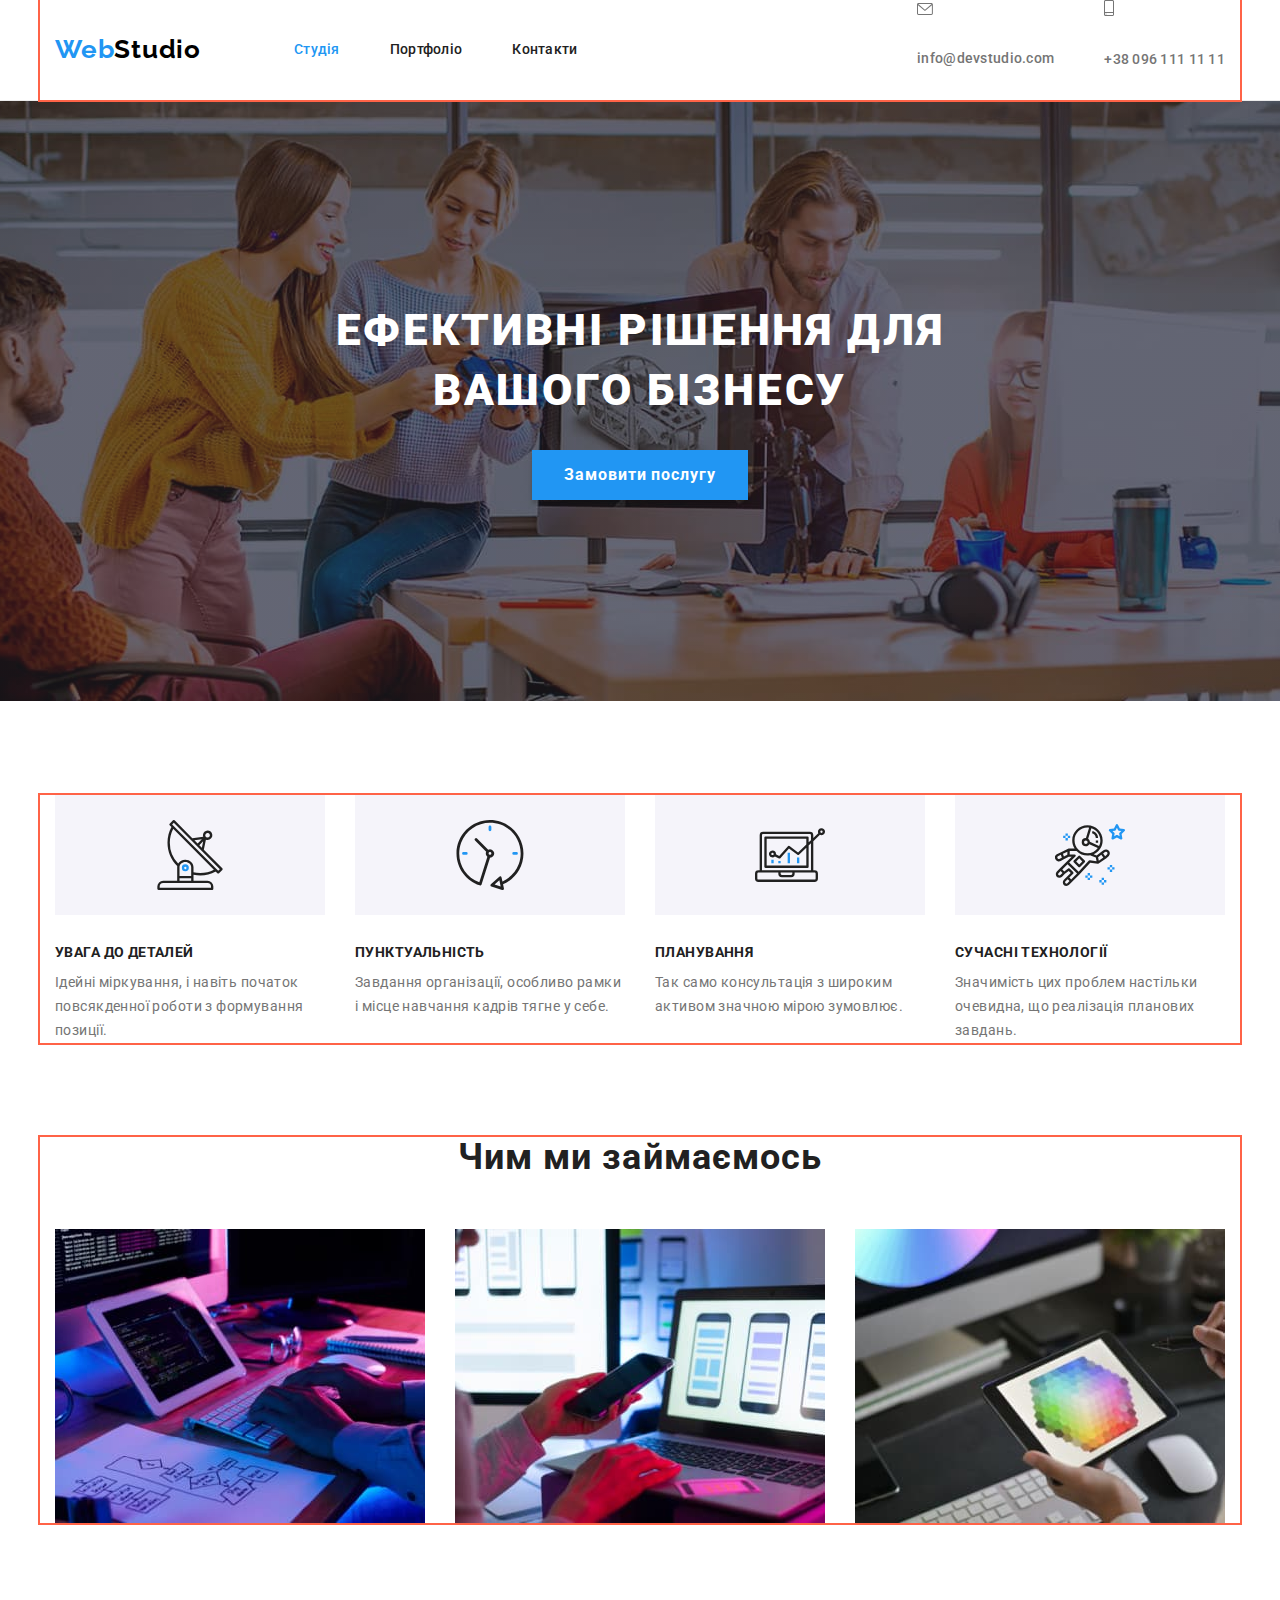
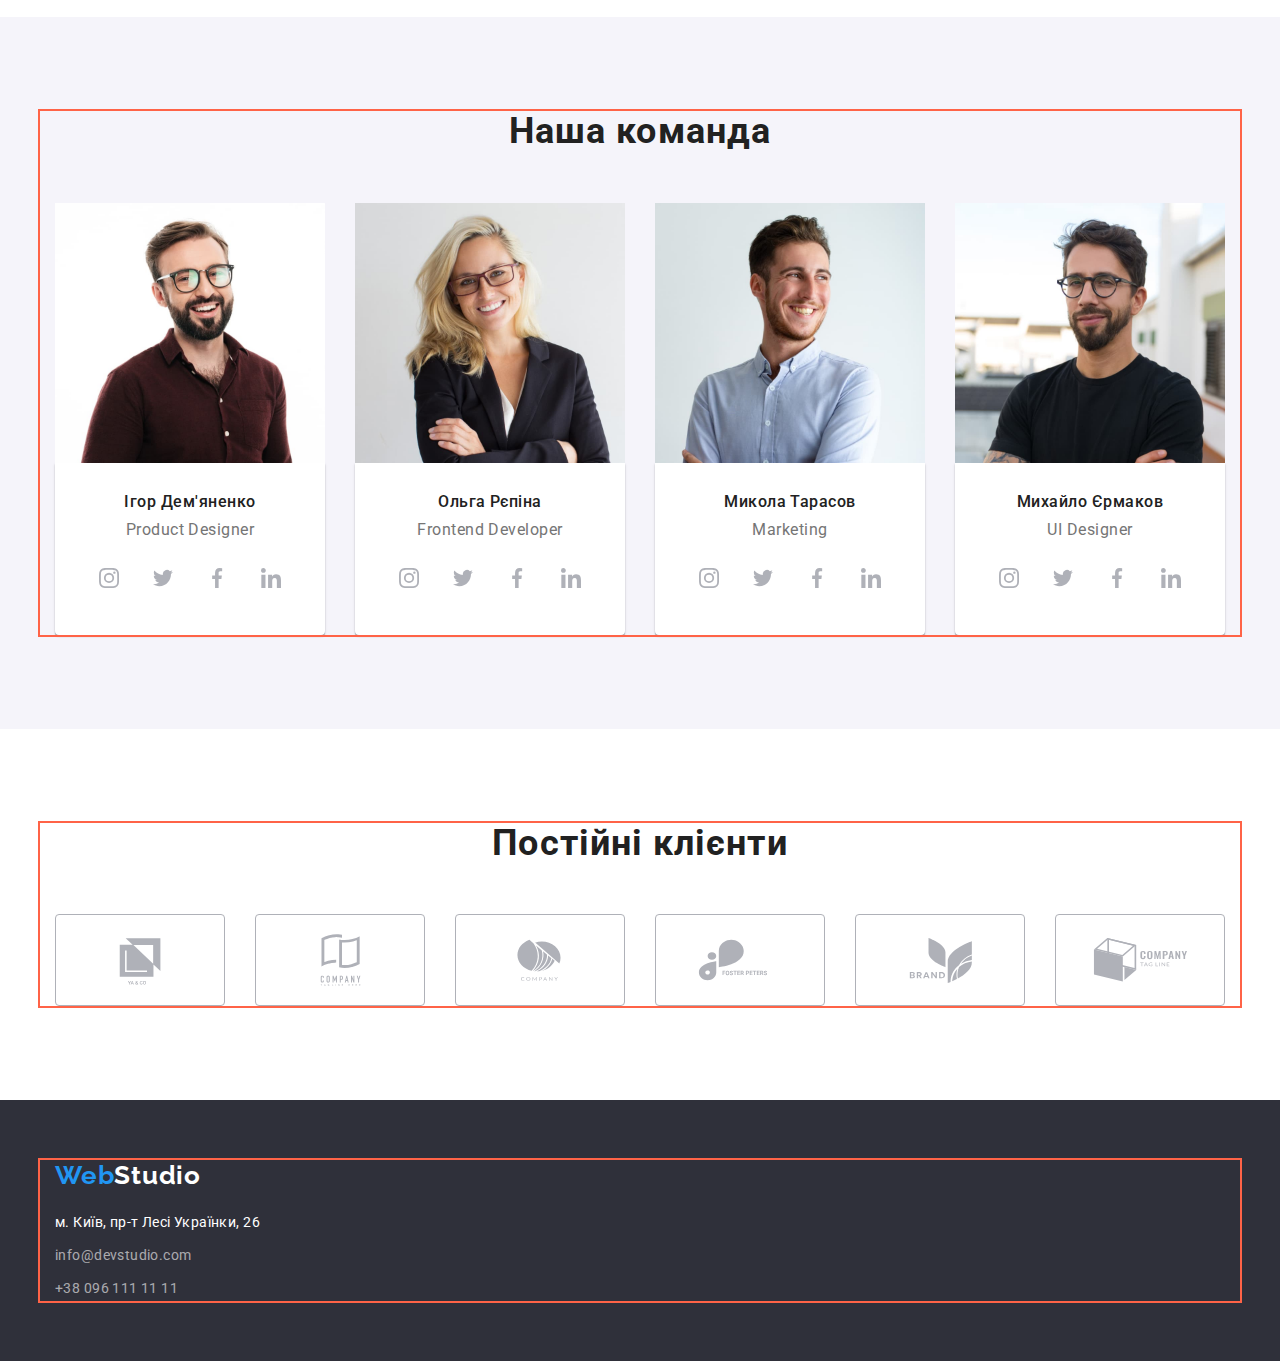
==== index.html @ 0e347eb0 "Update index.html" ====
<!DOCTYPE html>
<html lang="uk">
<head>
    <meta charset="UTF-8">
    <meta http-equiv="X-UA-Compatible" content="IE=edge">
    <meta name="viewport" content="width=device-width, initial-scale=1.0">
    <title>Студія</title>
    <link href="https://fonts.googleapis.com/css2?family=Raleway:wght@700&family=Roboto:wght@400;500;700;900&display=swap"
        rel="stylesheet">
    <link rel="stylesheet" href="https://cdnjs.cloudflare.com/ajax/libs/modern-normalize/1.1.0/modern-normalize.min.css">
    <link rel="stylesheet" href="./css/styles.css">
</head>

<body>
    <!--Верхня лінія-->
    <header>
        <div class="container ln">
            <nav class="ln">
                <a href="./index.html" class="logo">Web<span class="black">Studio</span></a>
                <ul class="site-nav list">
                    <li class="nav-item"> <a href="./index.html" class="link current">Студія</a></li>
                    <li class="nav-item"> <a href="./portfolio.html" class="link">Портфоліо</a></li>
                    <li class="nav-item"> <a href="#" class="link">Контакти</a></li>
                </ul>
            </nav>
            <ul class="contacts list">
                <li class="c-item">
                    <svg class="contacts-icon" width="16" height="12">
                        <use href=/images/icons.svg#icon-envelope></use>
                    </svg>
                    <a href="mailto:info@devstudio.com" class="link">info@devstudio.com</a>
                </li>
                <li class="c-item">
                    <svg class="contacts-icon" width="10" height="16">
                        <use href="/images/icons.svg#icon-smartphone"></use>
                    </svg>
                    <a href="tel:+380961111111" class="link">+38 096 111 11 11</a>
                </li>
            </ul>
        </div>   
    </header>

    <main>

        <!--Шапка-->
        <section class="hat">
                <h1 class="hat-title">ЕФЕКТИВНІ РІШЕННЯ ДЛЯ ВАШОГО БІЗНЕСУ</h1>
                <button class="hat-text" type="button">Замовити послугу</button>           
        </section>

        <!--Особливості-->
        <section class="trait">
            <div class="container">
                <h2 class="visually-hidden">Особливості</h2>
                <ul class="list icons">
                    
                    <li class="i-item">
                        <div class="pic">
                            <svg class="icon" width="70" height="70">
                                <use href="/images/icons.svg#icon-antenna"></use>
                            </svg>
                        </div>
                       
                    </li>

                    <li class="i-item">
                        <div class="pic">
                            <svg class="icon" width="70" height="70">
                                <use href="/images/icons.svg#icon-clock"></use>
                            </svg>
                        </div>
                        
                    </li>

                    <li class="i-item">
                        <div class="pic">
                            <svg class="icon" width="70" height="70">
                                <use href="/images/icons.svg#icon-diagram"></use>
                            </svg>
                        </div>
                        
                    </li>

                    <li class="i-item">
                        <div class="pic">
                            <svg class="icon" width="70" height="70">
                                <use href="/images/icons.svg#icon-astronaut"></use>
                            </svg>
                        </div>
                       
                    </li>
                </ul>
                <ul class="features list">
                    <li class="item">
                        <h3 class="features-title">УВАГА ДО ДЕТАЛЕЙ</h3>
                        <p class="features-text">Ідейні міркування, і навіть початок повсякденної роботи з формування позиції.</p>
                    </li>
                    <li class="item">                       
                        <h3 class="features-title">ПУНКТУАЛЬНІСТЬ</h3>
                        <p class="features-text">Завдання організації, особливо рамки і місце навчання кадрів тягне у себе.</p>
                    </li>
                    <li class="item">                       
                        <h3 class="features-title">ПЛАНУВАННЯ</h3>
                        <p class="features-text">Так само консультація з широким активом значною мірою зумовлює.</p>
                    </li>
                    <li class="item">                        
                        <h3 class="features-title">СУЧАСНІ ТЕХНОЛОГІЇ</h3>
                        <p class="features-text">Значимість цих проблем настільки очевидна, що реалізація планових завдань.</p>
                    </li>
                </ul>
            </div>         
        </section>

        <!--Чим ми займаємось-->
        <section class="we-do">
            <div class="container">
                <h2 class="title-do">Чим ми займаємось</h2>
                <ul class="work list">
                    <li class="item"><img src="images/box1.jpg" alt="Верстка на ноутбуі" width="370"></li>
                    <li class="item"><img src="images/box2.jpg" alt="Перегляд на ноутбуці екрана телефона" width="370"></li>
                    <li class="item"><img src="images/box3.jpg" alt="Кольоровий шестикутник на планшеті" width="370"></li>
                </ul>
            </div>            
        </section>

        <!--Наша команда-->
        <section class="team-section">
            <div class="container">
                <h2 class="title">Наша команда</h2>
                <ul class="team list">
                    <li class="item">                        
                        <img src="images/igor.jpg" alt="Чоловік в окулярах та сорочці" width="270">
                        <div class="bottom-line">
                            <h3 class="team-title">Ігор Дем'яненко</h3>
                            <p class="team-text">Product Designer</p>
                            <div class="t-link">
                                <a href="#" class="s-box">
                                    <svg class="s-icon" width="20" height="20">
                                        <use href="/images/icons.svg#icon-instagram1"></use>
                                    </svg>
                                </a>
                                <a href="#" class="s-box">
                                    <svg class="s-icon" width="20" height="20">
                                        <use href="/images/icons.svg#icon-twitter1"></use>
                                    </svg>
                                </a>
                                <a href="#" class="s-box">
                                    <svg class="s-icon" width="20" height="20">
                                        <use href="/images/icons.svg#icon-facebook1"></use>
                                    </svg>
                                </a>
                                <a href="#" class="s-box">
                                    <svg class="s-icon" width="20" height="20">
                                        <use href="/images/icons.svg#icon-linkedin1"></use>
                                    </svg>
                                </a>
                            </div>
                        </div>
                        
                    <li class="item">
                        <img src="images/olga.jpg" alt="Дівчина блондинка в окулярах" width="270">
                        <div class="bottom-line">
                            <h3 class="team-title">Ольга Рєпіна</h3>
                            <p class="team-text">Frontend Developer</p>
                            <div class="t-link">
                                <a href="#" class="s-box">
                                    <svg class="s-icon" width="20" height="20">
                                        <use href="/images/icons.svg#icon-instagram1"></use>
                                    </svg>
                                </a>
                                <a href="#" class="s-box">
                                    <svg class="s-icon" width="20" height="20">
                                        <use href="/images/icons.svg#icon-twitter1"></use>
                                    </svg>
                                </a>
                                <a href="#" class="s-box">
                                    <svg class="s-icon" width="20" height="20">
                                        <use href="/images/icons.svg#icon-facebook1"></use>
                                    </svg>
                                </a>
                                <a href="#" class="s-box">
                                    <svg class="s-icon" width="20" height="20">
                                        <use href="/images/icons.svg#icon-linkedin1"></use>
                                    </svg>
                                </a>
                            </div>
                        </div>

                    </li>
                    <li class="item">
                        <img src="images/mykola.jpg" alt="Чоловік в синій сорочці" width="270">
                        <div class="bottom-line">
                            <h3 class="team-title">Микола Тарасов</h3>
                            <p class="team-text">Marketing</p>
                            <div class="t-link">
                                <a href="#" class="s-box">
                                    <svg class="s-icon" width="20" height="20">
                                        <use href="/images/icons.svg#icon-instagram1"></use>
                                    </svg>
                                </a>
                                <a href="#" class="s-box">
                                    <svg class="s-icon" width="20" height="20">
                                        <use href="/images/icons.svg#icon-twitter1"></use>
                                    </svg>
                                </a>
                                <a href="#" class="s-box">
                                    <svg class="s-icon" width="20" height="20">
                                        <use href="/images/icons.svg#icon-facebook1"></use>
                                    </svg>
                                </a>
                                <a href="#" class="s-box">
                                    <svg class="s-icon" width="20" height="20">
                                        <use href="/images/icons.svg#icon-linkedin1"></use>
                                    </svg>
                                </a>
                            </div>
                        </div>                       
                    </li>
                    <li class="item">
                        <img src="images/mykhailo.jpg" alt="Чоловік в окулярах та чорній футболці" width="270">
                        <div class="bottom-line">
                            <h3 class="team-title">Михайло Єрмаков</h3>
                            <p class="team-text">UI Designer</p>
                            <div class="t-link">
                                <a href="#" class="s-box">
                                    <svg class="s-icon" width="20" height="20">
                                        <use href="/images/icons.svg#icon-instagram1"></use>
                                    </svg>
                                </a>
                                <a href="#" class="s-box">
                                    <svg class="s-icon" width="20" height="20">
                                        <use href="/images/icons.svg#icon-twitter1"></use>
                                    </svg>
                                </a>
                                <a href="#" class="s-box">
                                    <svg class="s-icon" width="20" height="20">
                                        <use href="/images/icons.svg#icon-facebook1"></use>
                                    </svg>
                                </a>
                                <a href="#" class="s-box">
                                    <svg class="s-icon" width="20" height="20">
                                        <use href="/images/icons.svg#icon-linkedin1"></use>
                                    </svg>
                                </a>
                            </div>                            
                        </div>                      
                    </li>
                </ul>
            </div>            
        </section>
        <!--Постійні клієнти-->

        <section class="customers">
            <div class="container">
                <h2 class="cust-title">Постійні клієнти</h2>
                <ul class="client list">

                    <li class="cust-item">
                        <a href="#" class="cust">
                            <svg class="cust-icon" width="106" height="60">
                                <use href="/images/icons.svg#icon-logo1"></use>
                            </svg>
                        </a>                                     
                    </li>

                    <li class="cust-item">
                        <a href="#" class="cust">
                            <svg class="cust-icon" width="106" height="60">
                                <use href="/images/icons.svg#icon-logo2"></use>
                            </svg>
                        </a>                       
                    </li>
                    <li class="cust-item">
                        <a href="#" class="cust">
                            <svg class="cust-icon" width="106" height="60">
                                <use href="/images/icons.svg#icon-logo3"></use>
                            </svg>
                        </a>                       
                    </li>
                    <li class="cust-item">
                        <a href="#" class="cust">
                            <svg class="cust-icon" width="106" height="60">
                                <use href="/images/icons.svg#icon-logo4"></use>
                            </svg>
                        </a>                       
                    </li>
                    <li class="cust-item">
                        <a href="#" class="cust">
                            <svg class="cust-icon" width="106" height="60">
                                <use href="/images/icons.svg#icon-logo5"></use>
                            </svg>
                        </a>                        
                    </li>
                    <li class="cust-item">
                        <a href="#" class="cust">
                            <svg class="cust-icon" width="106" height="60">
                                <use href="/images/icons.svg#icon-logo6"></use>
                            </svg>
                        </a>                       
                    </li>
                </ul>
            </div>           
        </section>

    </main>

    <!--Підвал-->
    <footer class="bg">
        <div class="container">
            <a href="./index.html" class="bg-logo">Web<span class="white">Studio</span></a>
            <address>
                <p class="bg-title">м. Київ, пр-т Лесі Українки, 26</p>
                <ul class="list">
                    <li class="a-mail"> <a href="mailto:info@devstudio.com" class="bg-link">info@devstudio.com</a></li>
                    <li class="a-tel"> <a href="tel:+380961111111" class="bg-link">+38 096 111 11 11</a></li>
                </ul>
            </address>
        </div>        
    </footer>
</body>
</html>
---- css/styles.css ----
body {
    background-color: #fff;
    color: var(--primary-text-color);
    font-family: Roboto, sans-serif;  
}

.list {
    padding: 0;
    margin: 0;
    list-style: none;
}

header {
    border-bottom: 1px solid var(--border-header-color);
}

/*  */
/* Колір основного тексту #212121*/
/* Другорядний колір тексту #757575*/
/* Основний колір фону #FFFFFF*/
/* Другорядний колір фону #2F303A*/
/* Акцент #2196F3* / 
/*  */

:root {
    --primary-text-color: #212121;
    --text-color: #757575;
    --accent-color: #2196F3;
    --logo-color: #000;
    --secondary-logo-color: #fff;
    --secondary-background-color:#2F303A;
    --team-background-color: #F5F4FA;
    --address-color: #FFFFFF;
    --contacts-color: rgba(255, 255, 255, 0.6);
    --hat-text-color: #FFFFFF;
    --accent-background-color:#188CE8;
    --border-color: #EEEEEE;
    --border-header-color: #ECECEC;
    --card-set-gap: 30px;
    --hat-background-color: #C4C4C4;
    --cust-border-color: #AFB1B8;
}

img {
    display: block;
    max-width: 100%;
    height: auto;
}

.container {
    margin-left: auto;
    margin-right: auto;
    padding-left: 15px;
    padding-right: 15px;
    width: 1200px;
    outline: 2px solid tomato;
}

/* HEADER-ЗАГОЛОВОК */
/* Флекс для всього футера */
.ln {
    display: flex;
    align-items: center;
}

/* ЛОГОТИП */

.logo{
    display: block;
    padding-top: 24px;
    padding-bottom: 25px;

    color: var(--accent-color);

    font-family: Raleway, sans-serif;
    font-weight: 700;
    font-size: 26px;
    line-height: 1.19;
    letter-spacing: 0.03em;
    text-decoration: none
}
.black {
    color: var(--logo-color);
}

/* НАВІГАЦІЯ */
/* Флекс для навігації */
.site-nav {
    display: flex;
    margin-left: 93px;
}

.site-nav .nav-item:not(:last-child) {
    margin-right: 50px;
}

.site-nav .link {
    display: block;
    padding-top: 32px;
    padding-bottom: 32px;

    color: var(--primary-text-color);

    font-weight: 500;
    font-size: 14px;
    line-height: 1.14;
    letter-spacing: 0.02em;
    text-decoration: none
}
.site-nav .link:hover,
.site-nav .link:focus {
    color: var(--accent-color);
}
.site-nav .link.current,
.contacts .link.current,
.contacts .link:hover,
.contacts .link:focus {
    color: var(--accent-color);
}

/* КОНТАКТИ */
/* Флекс на контакти */
.contacts {
    display: flex;
    margin-left: auto;
    align-items: center;
}
.contacts .c-item+.c-item {
    margin-left: 50px;
}

.contacts .link {
    display: block;
    padding-top: 32px;
    padding-bottom: 32px;

    color: var(--text-color);

    font-weight: 500;
    font-size: 14px;
    line-height: 1.14;
    letter-spacing: 0.02em;
    text-decoration: none;
}

.contacts-icon {
    padding: 0;
    border: none;
    color: var(--text-color);
    /* background-color: teal; */
    
}

/* MAIN */
/* ШАПКА */

.hat {
    max-width: 1600px;
        height: 600px;
        margin-left: auto;
        margin-right: auto;
        background-image: linear-gradient(to right,
                rgba(47, 48, 58, 0.4),
                rgba(47, 48, 58, 0.4)),
            url(../images/team.jpg);
        background-repeat: no-repeat;
        background-position: center;
        background-size: cover;
    padding-top: 200px;
    padding-bottom: 200px;
    
    text-align: center; 

    background-color: var(--hat-background-color);
}
.hat-title {
    
    width: 696px;
    margin-left: auto;
    margin-right: auto;
    margin-top: 0;
    

    color: var(--hat-text-color);

    font-weight: 900;
    font-size: 44px;
    line-height: 1.36;
    letter-spacing: 0.06em;
    text-transform: uppercase;
    
}

.hat-text {
    
    padding: 10px 32px;
    min-width: 216px;
    border: none;

    color: var(--hat-text-color);
    background-color: var(--accent-color);
      
    font-family: Roboto, sans-serif;
    font-weight: 700;
    font-size: 16px;
    line-height: 1.87;
    letter-spacing: 0.06em;
    cursor: pointer;

    box-shadow: 0px 4px 4px rgba(0, 0, 0, 0.15);
}

.hat-text:hover,
.hat-text:focus {
    background-color: var(--accent-background-color);
} 
/* Особливості */
.visually-hidden {
    position: absolute;
        white-space: nowrap;
        width: 1px;
        height: 1px;
        overflow: hidden;
        border: 0;
        padding: 0;
        clip: rect(0 0 0 0);
        clip-path: inset(50%);
        margin: -1px;
}
.trait {
    padding-top: 94px;
    padding-bottom: 94px;
}
/* Флекс Особливості */
.features {
    display: flex;
}

.item {
    width: calc((100% - 3 * 30px) / 4);
}

.features .item+.item {
    margin-left: 30px;
}
.pic {
    width: 270px;
    height: 120px;
    background-color: var(--team-background-color);
    text-align: center;
    padding: 25px 100px;
    margin: 0;  
}

.icons {
    display: flex;
    margin-bottom: 30px;
}

.i-item+.i-item {
    margin-left: 30px;
}

.i-item {
    width: calc((100% - 3 * 30px) / 4);
}
.features-title {
    margin-top: 0;
    margin-bottom: 10px;

    font-weight: 700;
    font-size: 14px;
    line-height: 1.14;
    letter-spacing: 0.03em;
    text-transform: uppercase;
}

.features-text {
    margin-top: 0;
    margin-bottom: 0;

    color: var(--text-color);

    font-size: 14px;
    line-height: 1.71;
    letter-spacing: 0.03em; 
}

/* Чим ми займаємось */
/* Флекс */
.we-do {
    padding-bottom: 94px;
}
.work {
    display: flex;
}

.work>.item {
    width: calc((100% - 2 * 30px) / 3);
}

.work .item+.item {
    margin-left: 30px;
}

.title, .title-do {
    margin-top: 0;
    margin-bottom: 50px;

    font-weight: 700;
    font-size: 36px;
    line-height: 1.16;
    letter-spacing: 0.03em;
    text-align: center;
}

/* Команда */
/* Флекс */
.team {
    display: flex;
   
}

.team .item+.item {
    margin-left: 30px;
}

.team-section {
    padding-top: 94px;
    padding-bottom: 94px;

    background-color: var(--team-background-color);
}

.team-title {
    margin-top: 0;
    margin-bottom: 10px;
    

    background-color: var(--hat-text-color);

    font-weight: 500;
    font-size: 16px;
    line-height: 1.18;
    letter-spacing: 0.03em;
    
}
.team-text {
    margin-top: 0;
    margin-bottom: 16px;

    color: var(--text-color);
    background-color: var(--hat-text-color);

    font-size: 16px;
    line-height: 1.18;
    letter-spacing: 0.03em;  
}

.bottom-line {
    padding-top: 30px;
    padding-bottom: 30px;
    text-align: center;

    background-color: var(--hat-text-color);

    box-shadow: 0px 1px 3px rgba(0, 0, 0, 0.12), 0px 1px 1px rgba(0, 0, 0, 0.14), 0px 2px 1px rgba(0, 0, 0, 0.2);
    border-radius: 0px 0px 4px 4px;   
}
/* Соціальні мережі */

.s-box {
    display: block;
    padding: 12px;
    text-decoration: none;
}

.t-link {
    display: flex;
    align-items: center;
    justify-content: center;
}
.t-link .s-box+.s-box {
    margin-left: 10px;
}

/* Постійні клієнти */
.customers {
    padding-top: 94px;
    padding-bottom: 94px;
}

.client {
    display: flex;
    align-items: center;
}

.client .cust-item+.cust-item {
    margin-left: 30px;    
}

.cust-item {
    width: calc((100% - 5 * 30px) / 6);
}

.cust-icon {
    padding: 0;
    margin: 0;
    border: none;
    cursor: pointer;

    fill: var(--cust-border-color);    
}
.cust-icon:hover,
.cust-icon:focus {
    fill: var(--accent-color);
}


.cust {
    display: block;
    border: 1px solid var(--cust-border-color);
    border-radius: 4px;
    padding: 16px 32px;
    cursor: pointer;
    background-color: var(--hat-text-color);
    min-width: 170px;
    height: 92px;
}

.cust:hover,
.cust:focus {
    border: 1px solid var(--accent-color);
}
    

.cust-title {
    margin-top: 0;
    margin-bottom: 50px;


    font-weight: 700;
    font-size: 36px;
    line-height: 1.16;
    text-align: center;
    letter-spacing: 0.03em;
}

/* ПОРТФОЛІО */
/* Кнопки */
/* Флекс */

.filters {
    display: flex;
    justify-content: center;
    align-items: baseline;
    margin-bottom: 34px;
}

.btn {
    width: calc((100% - 4 * 8px) / 5);

    color: var(--primary-text-color);
    background: var(--team-background-color);
    
    font-family: Roboto, sans-serif;
    font-weight: 500;
    font-size: 16px;
    line-height: 1.62;
    letter-spacing: 0.03em;
    cursor: pointer;

    /* box-shadow:0px 3px 1px rgba(0, 0, 0, 0.1),  */
    /* 0px 1px 2px rgba(0, 0, 0, 0.08),  */
    /* 0px 2px 2px rgba(0, 0, 0, 0.12);   */
}

.filters .filter-item+.filter-item {
    margin-left: 8px;
}

.all {
    display: inline-block;
    border-radius: 4px;
    padding: 6px 25px;
    min-width: 73px;
    border: none;
}

.web {
    display: inline-block;
    border-radius: 4px;
    padding: 6px 22px;
    min-width: 125px;
    border: none;
}

.app {
    display: inline-block;
    border-radius: 4px;
    padding: 6px 22px;
    min-width: 112px;
    border: none;
}

.design {
    display: inline-block;
    border-radius: 4px;
    padding: 6px 22px;
    min-width: 103px;
    border: none;
}

.mark {
    display: inline-block;
    border-radius: 4px;
    padding: 6px 22px;
    min-width: 130px;
    border: none;
}

.btn:hover,
.btn:focus {
    color: var(--hat-text-color);
    background-color: var(--accent-color);
}

/* Розділи */
/* Флекс-сітка */
.port {
    padding-top: 94px;
    padding-bottom: 94px;
}
.project {
    gap: var(--card-set-gap);
    display: flex;
    flex-wrap: wrap;
      
}

.pr-item {
    flex-basis: calc((100% - 2 * var(--card-set-gap)) / 3);       
}
.card-conten {
    padding: 20px 24px;
    background: var(--hat-text-color);
    border-right: 1px solid var(--border-color);
    border-bottom: 1px solid var(--border-color);
    border-left: 1px solid var(--border-color);

    /* filter: drop-shadow(0px 4px 4px rgba(0, 0, 0, 0.25));  */
}

.project-link {
    color: var(--primary-text-color);

    text-decoration: none;
}

.project-title {
    margin-top: 0;
    margin-bottom: 4px;

    font-weight: 700;
    font-size: 18px;
    line-height: 2.0;
    letter-spacing: 0.06em;
}

.project-text {
    margin-top: 0;
    margin-bottom: 0;

    color: var(--text-color);

    font-size: 16px;
    line-height: 1.87;
    letter-spacing: 0.03em;   
}

/* ПІДВАЛ */

.bg {
    padding-top: 60px;
    padding-bottom: 60px;
    background-color: var(--secondary-background-color);
}
.bg-logo {
    display: block;
    margin-bottom: 20px;

    color: var(--accent-color);

    font-family: Raleway, sans-serif;
    font-weight: 700;
    font-size: 26px;
    line-height: 1.19;
    letter-spacing: 0.03em;
    text-decoration: none
}

.white {
    color: var(--secondary-logo-color);
}

.bg-title {
    margin-top: 0;
    margin-bottom: 9px;

    color: var(--address-color);

    font-size: 14px;
    line-height: 1.71;
    letter-spacing: 0.03em;
    font-style: normal; 
}

.bg-link {

    color: var(--contacts-color);

    font-style: normal;
    font-size: 14px;
    line-height: 1.71;
    letter-spacing: 0.03em;
    text-decoration: none;
}

.bg-link:hover,
.bg-link:focus {
    color: var(--accent-color);
}

.a-mail {
    margin-bottom: 9px;
}

/* section, header, footer {  */
    /* outline: 2px solid blue;  */
/* }  */
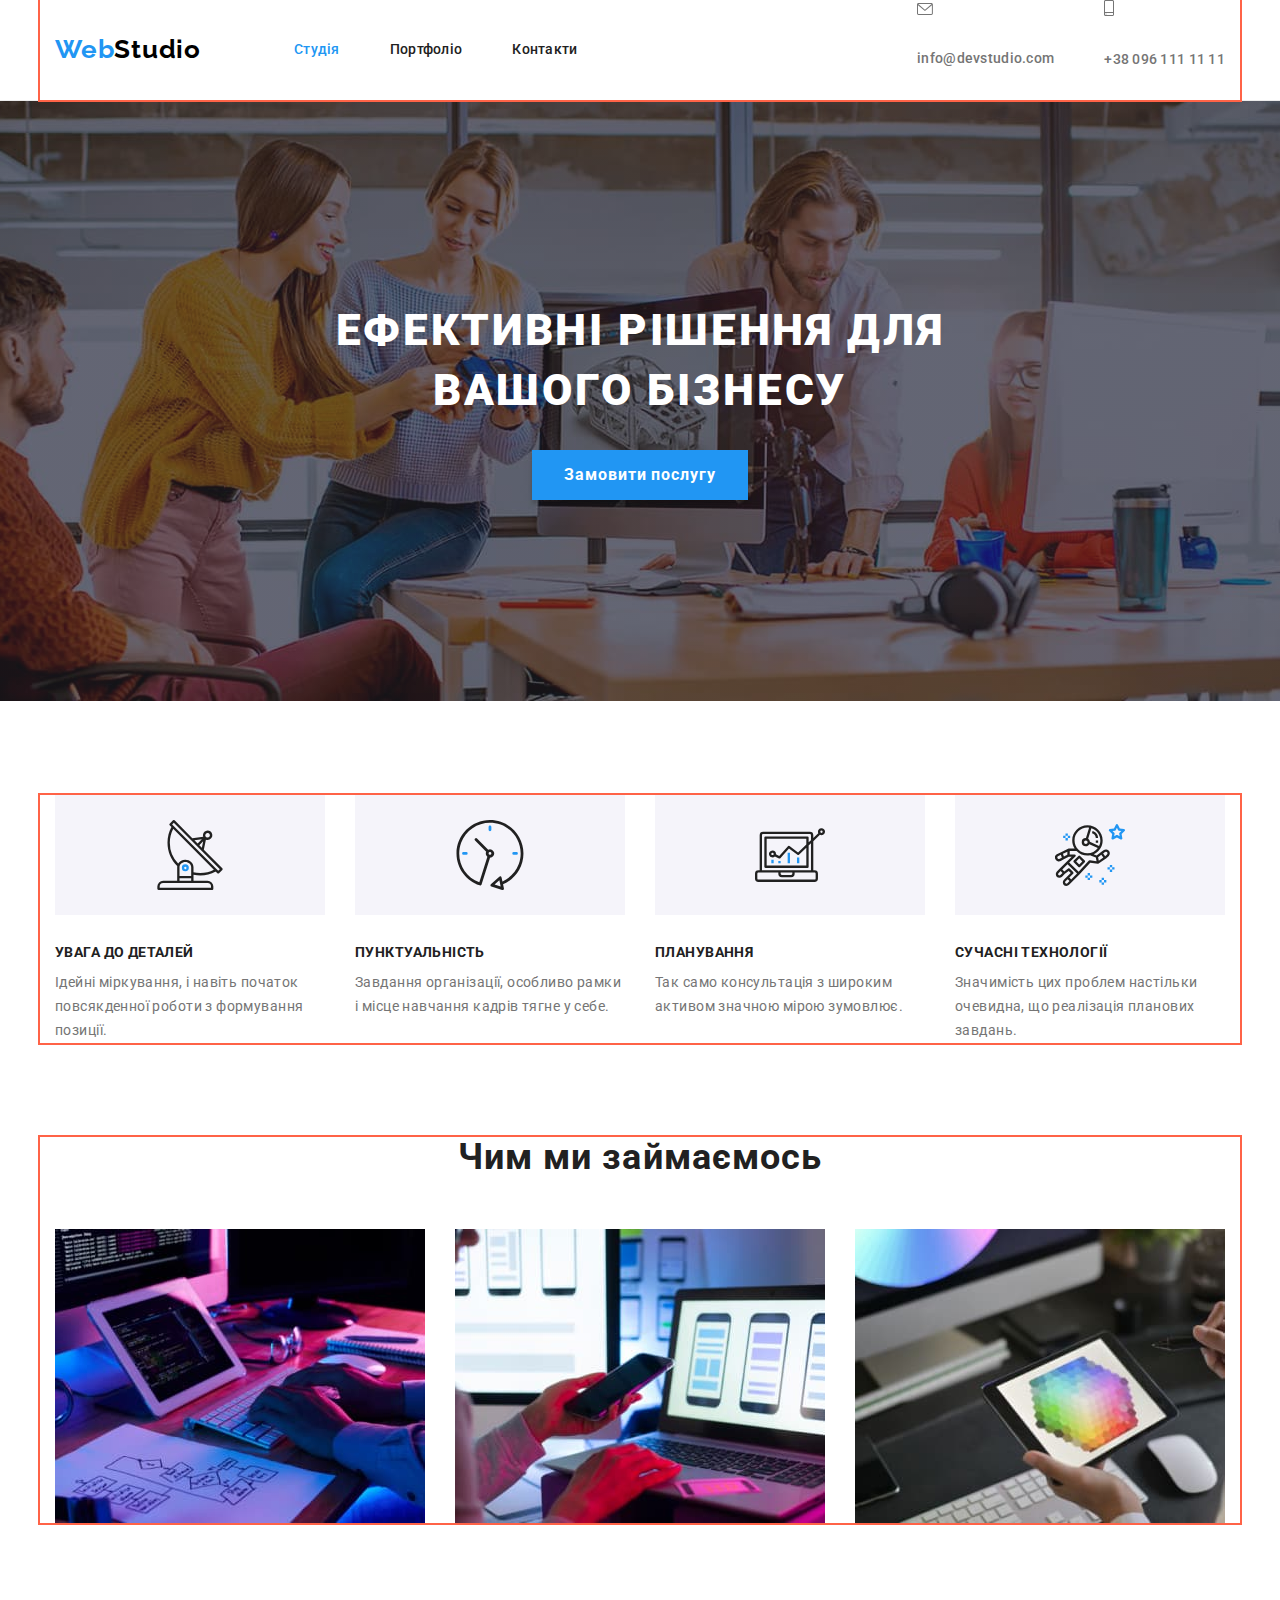
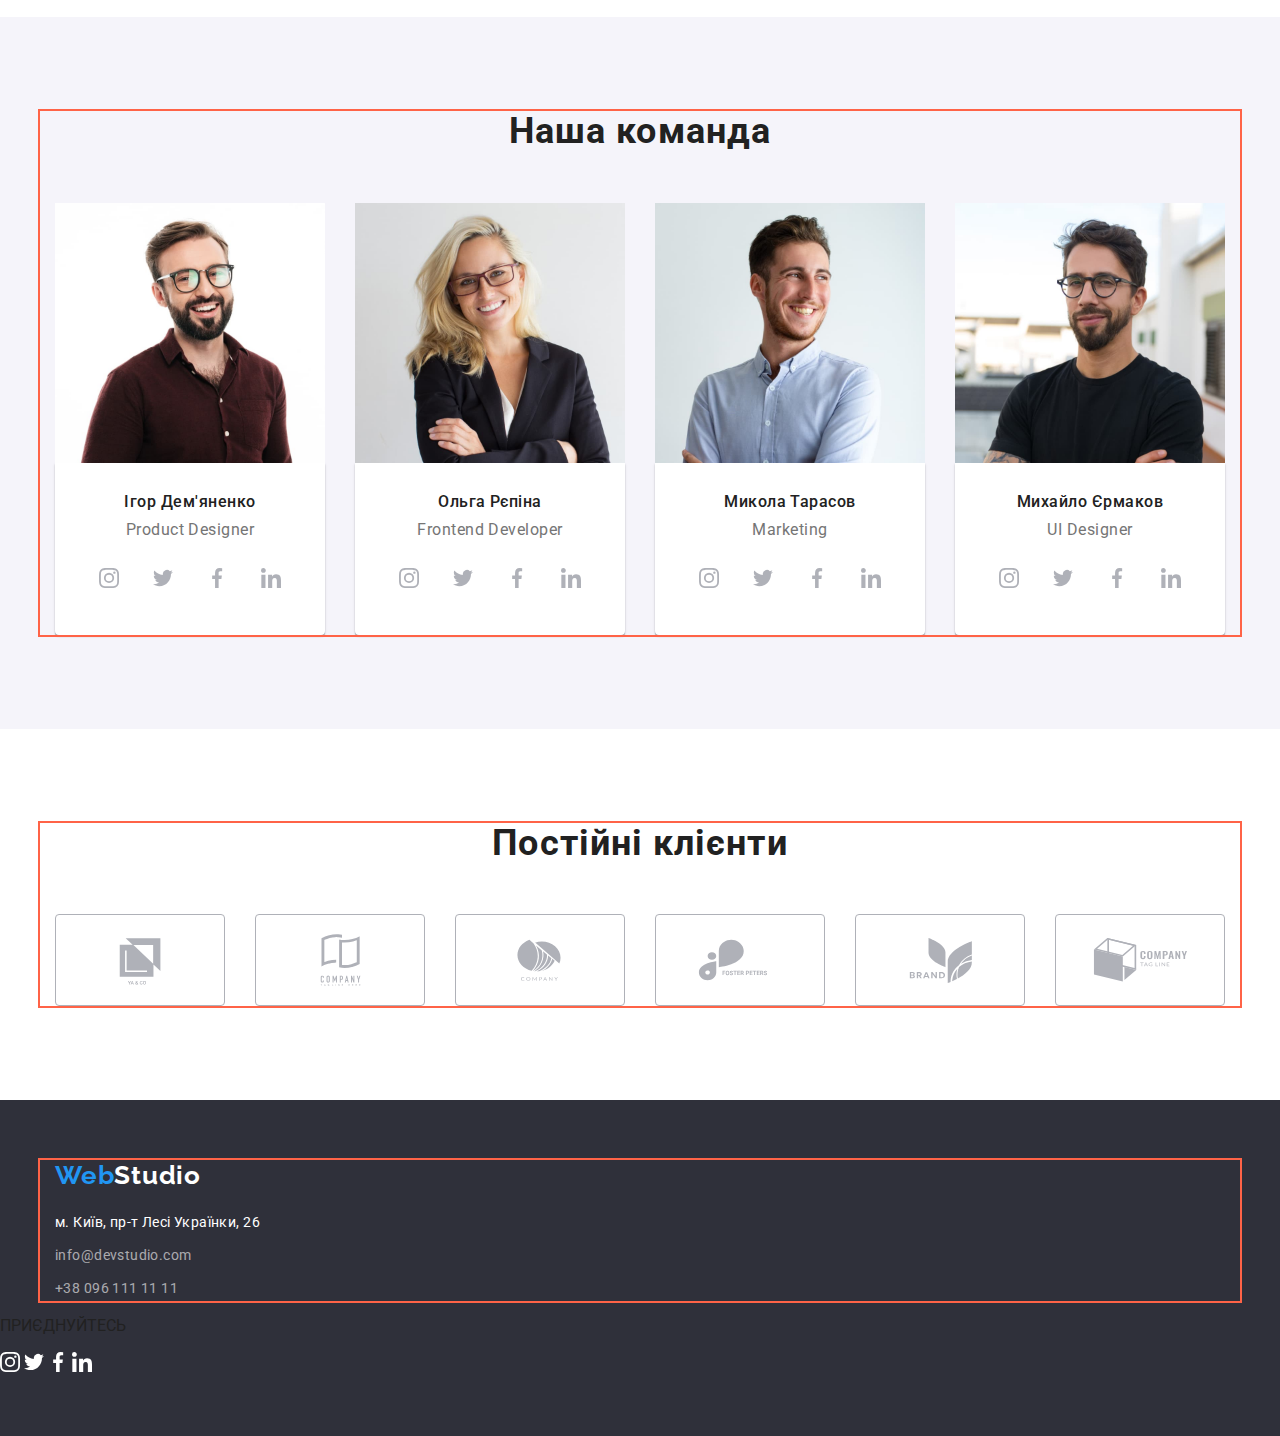
==== commit 20c89e29: "Update index.html" ====
--- a/index.html
+++ b/index.html
@@ -315,7 +315,29 @@
                     <li class="a-tel"> <a href="tel:+380961111111" class="bg-link">+38 096 111 11 11</a></li>
                 </ul>
             </address>
-        </div>        
+        </div> 
+        <div>
+            <p>ПРИЄДНУЙТЕСЬ</p>
+            <a>
+                <svg class="j-icon" width="20" height="20">
+                    <use href="/images/icons.svg#icon-instagram2"></use>
+                </svg>
+            </a>
+            <svg class="j-icon" width="20" height="20">
+                <use href="/images/icons.svg#icon-twitter2"></use>
+            </svg>
+            <a>
+                <svg class="j-icon" width="20" height="20">
+                    <use href="/images/icons.svg#icon-facebook2"></use>
+                </svg>
+            </a>
+            <a>
+                <svg class="j-icon" width="20" height="20">
+                    <use href="/images/icons.svg#icon-linkedin2"></use>
+                </svg>
+            </a>
+
+        </div>       
     </footer>
 </body>
 </html>--- a/css/styles.css
+++ b/css/styles.css
@@ -373,6 +373,18 @@
     display: block;
     padding: 12px;
     text-decoration: none;
+    border: none;
+    border-radius: 50%;
+    fill: var(--cust-border-color);
+}
+
+.s-box:hover,
+.s-box:focus {
+    background-color:  var(--accent-color);
+    fill: var(--hat-text-color);
+}
+.s-icon:hover {
+    fill: var(--hat-text-color);
 }
 
 .t-link {
@@ -401,19 +413,7 @@
 
 .cust-item {
     width: calc((100% - 5 * 30px) / 6);
-}
-
-.cust-icon {
-    padding: 0;
-    margin: 0;
-    border: none;
-    cursor: pointer;
-
-    fill: var(--cust-border-color);    
-}
-.cust-icon:hover,
-.cust-icon:focus {
-    fill: var(--accent-color);
+    
 }
 
 
@@ -422,8 +422,7 @@
     border: 1px solid var(--cust-border-color);
     border-radius: 4px;
     padding: 16px 32px;
-    cursor: pointer;
-    background-color: var(--hat-text-color);
+        
     min-width: 170px;
     height: 92px;
 }
@@ -431,8 +430,21 @@
 .cust:hover,
 .cust:focus {
     border: 1px solid var(--accent-color);
-}
-    
+    
+}
+
+.cust-icon {
+          
+    fill: var(--cust-border-color);
+}
+
+.cust-icon:hover,
+.cust-icon:focus {
+    fill: var(--accent-color);
+    
+}
+
+ 
 
 .cust-title {
     margin-top: 0;
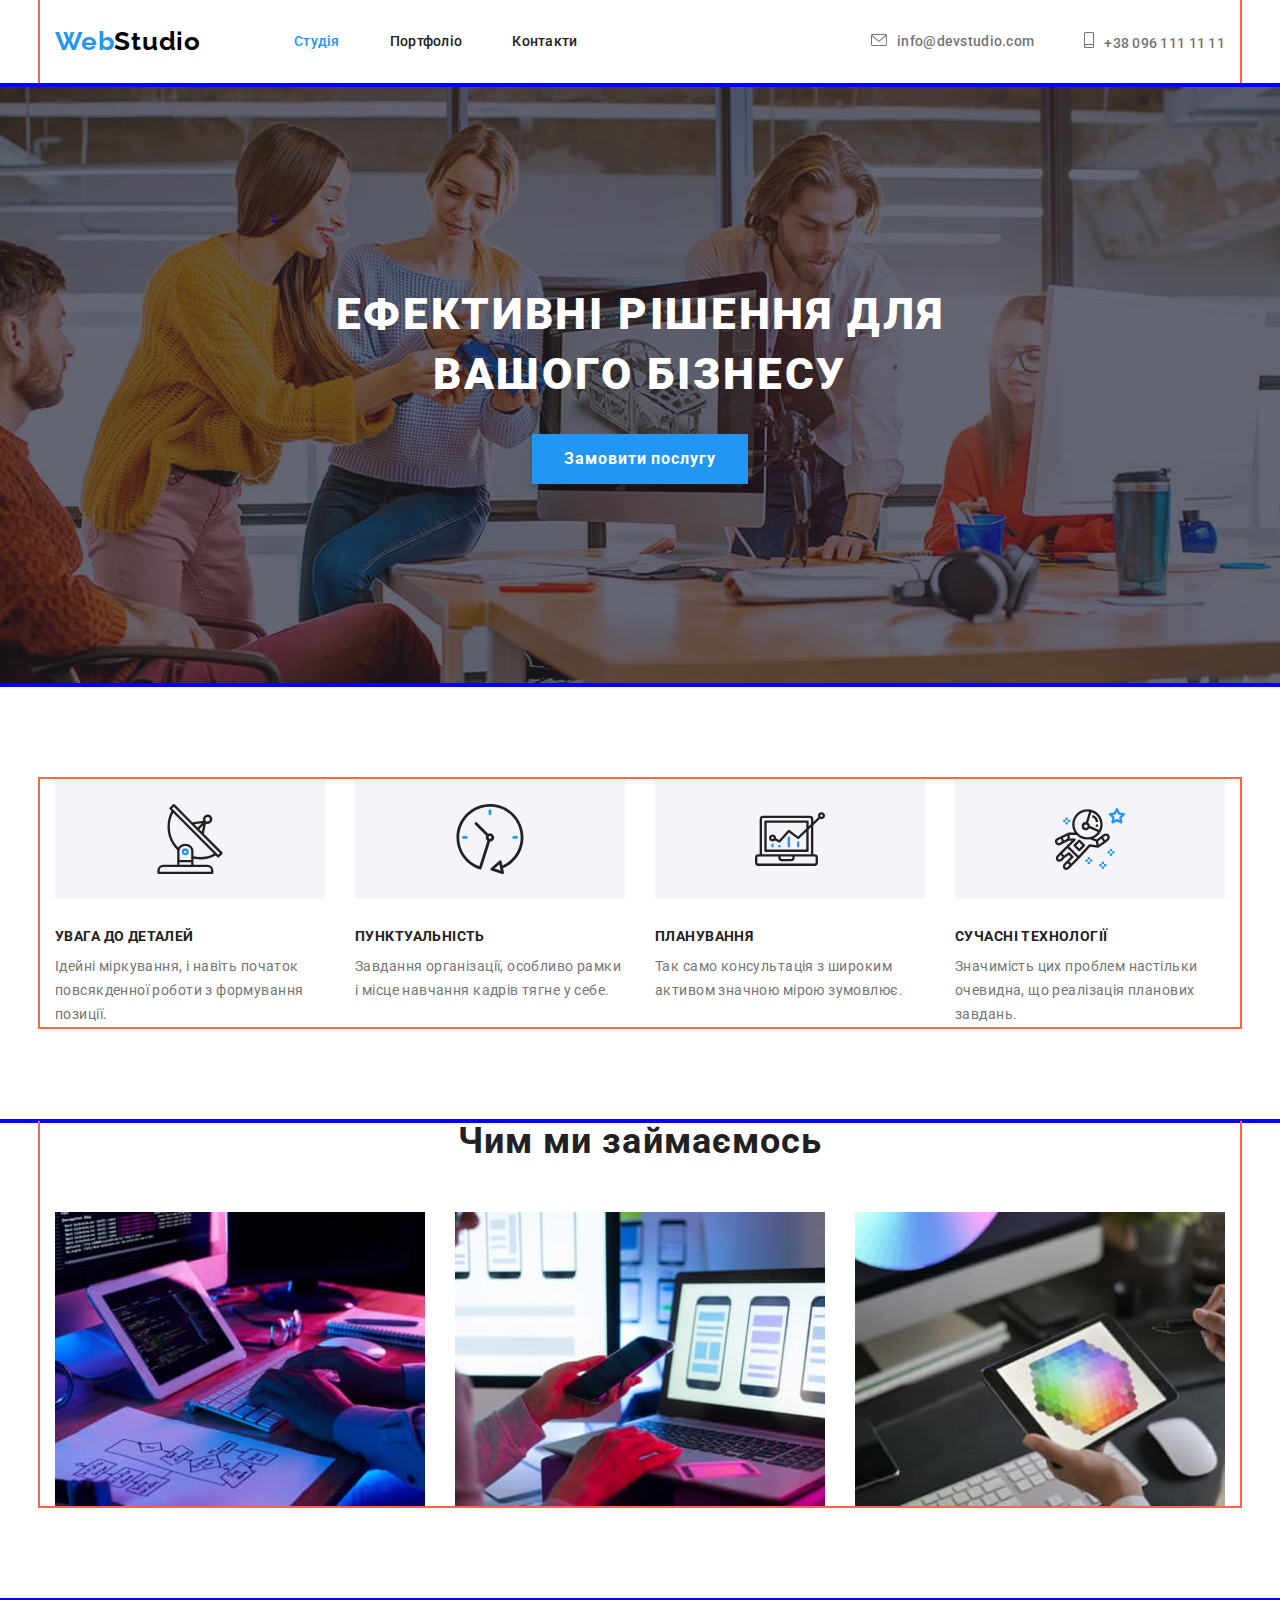
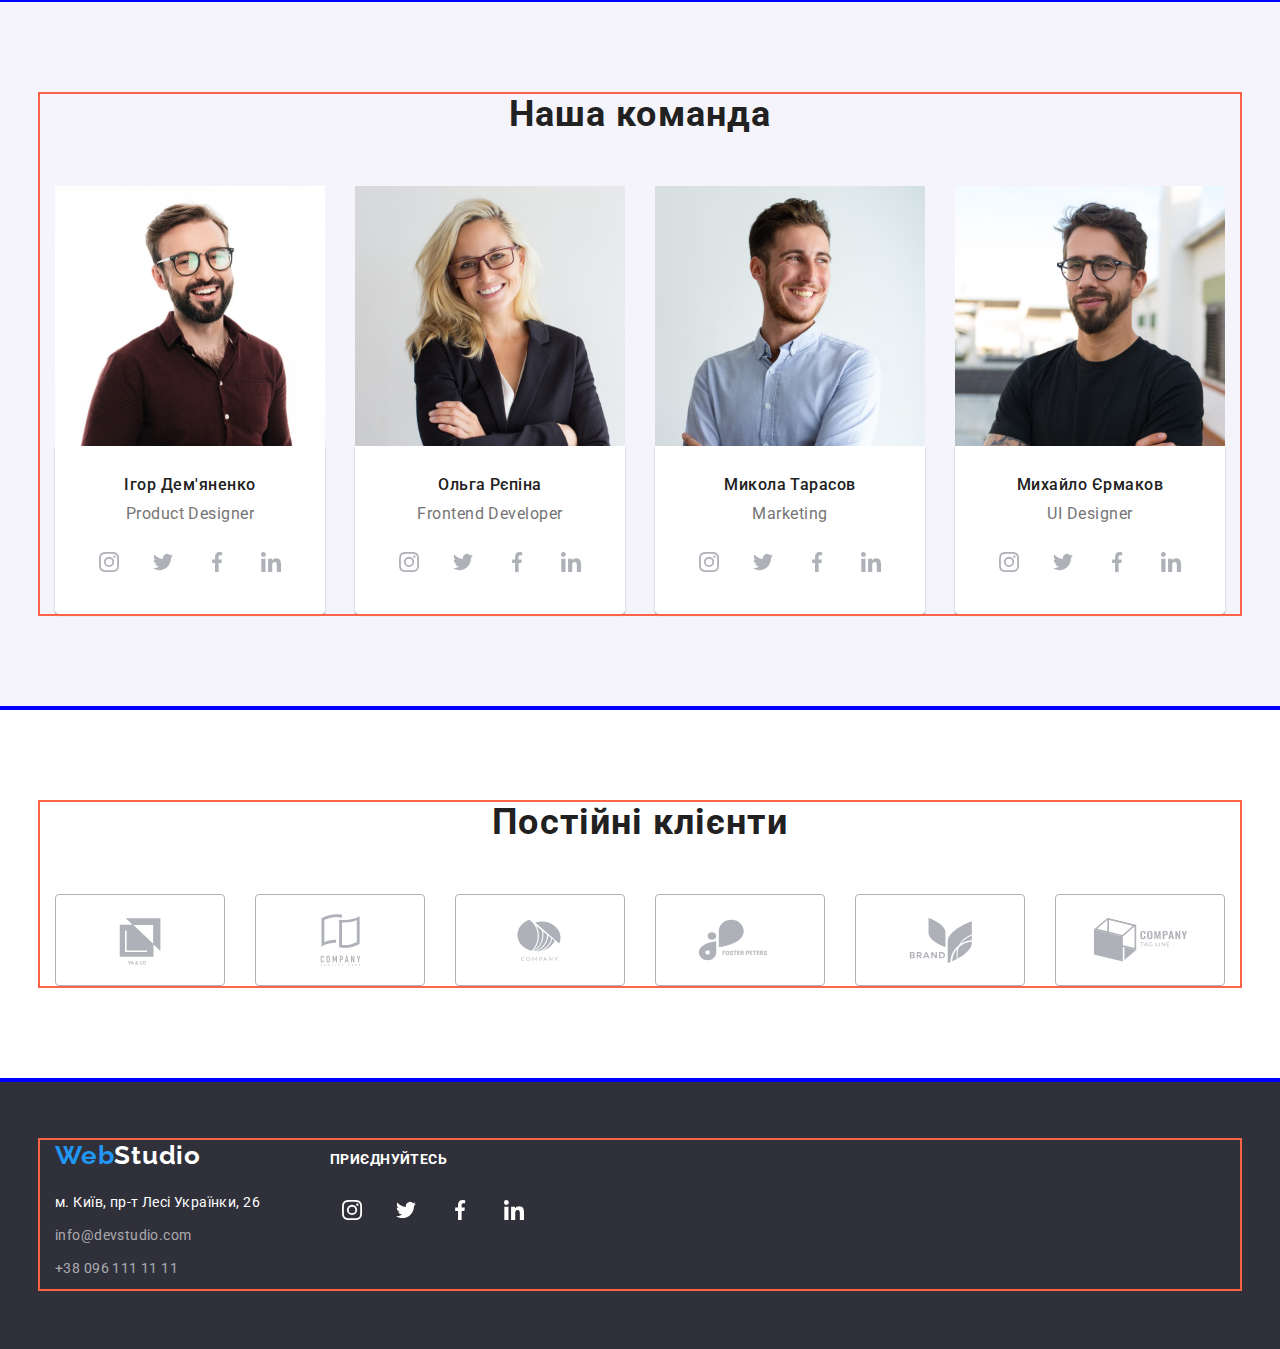
==== commit 09a80df5: "Update index.html" ====
--- a/index.html
+++ b/index.html
@@ -24,20 +24,22 @@
                 </ul>
             </nav>
             <ul class="contacts list">
-                <li class="c-item">
-                    <svg class="contacts-icon" width="16" height="12">
-                        <use href=/images/icons.svg#icon-envelope></use>
-                    </svg>
-                    <a href="mailto:info@devstudio.com" class="link">info@devstudio.com</a>
+                <li class="c-item pictures">
+                    <a href="mailto:info@devstudio.com" class="link">
+                        <svg class="pictures-icon" width="16" height="12">
+                            <use href="/images/icons.svg#icon-envelope"></use>
+                        </svg>info@devstudio.com
+                    </a>
                 </li>
-                <li class="c-item">
-                    <svg class="contacts-icon" width="10" height="16">
-                        <use href="/images/icons.svg#icon-smartphone"></use>
-                    </svg>
-                    <a href="tel:+380961111111" class="link">+38 096 111 11 11</a>
+                <li class="c-item pictures">
+                    <a href="tel:+380961111111" class="link">
+                        <svg class="pictures-icon" width="10" height="16">
+                            <use href="/images/icons.svg#icon-smartphone"></use>
+                        </svg>+38 096 111 11 11
+                    </a>
                 </li>
             </ul>
-        </div>   
+        </div>
     </header>
 
     <main>
@@ -307,37 +309,55 @@
     <!--Підвал-->
     <footer class="bg">
         <div class="container">
-            <a href="./index.html" class="bg-logo">Web<span class="white">Studio</span></a>
-            <address>
-                <p class="bg-title">м. Київ, пр-т Лесі Українки, 26</p>
-                <ul class="list">
-                    <li class="a-mail"> <a href="mailto:info@devstudio.com" class="bg-link">info@devstudio.com</a></li>
-                    <li class="a-tel"> <a href="tel:+380961111111" class="bg-link">+38 096 111 11 11</a></li>
-                </ul>
-            </address>
-        </div> 
-        <div>
-            <p>ПРИЄДНУЙТЕСЬ</p>
-            <a>
-                <svg class="j-icon" width="20" height="20">
-                    <use href="/images/icons.svg#icon-instagram2"></use>
-                </svg>
-            </a>
-            <svg class="j-icon" width="20" height="20">
-                <use href="/images/icons.svg#icon-twitter2"></use>
-            </svg>
-            <a>
-                <svg class="j-icon" width="20" height="20">
-                    <use href="/images/icons.svg#icon-facebook2"></use>
-                </svg>
-            </a>
-            <a>
-                <svg class="j-icon" width="20" height="20">
-                    <use href="/images/icons.svg#icon-linkedin2"></use>
-                </svg>
-            </a>
-
-        </div>       
+            <div class="ad">
+                <div class="ad-item">
+                    <a href="./index.html" class="bg-logo">Web<span class="white">Studio</span></a>
+                    <address class="bg-address">
+                        <ul class="con list">
+                            <li class="con-item">
+                                <p class="bg-title">м. Київ, пр-т Лесі Українки, 26</p>
+                            </li>
+                            <li class="con-item"> <a href="mailto:info@devstudio.com" class="bg-link">info@devstudio.com</a>
+                            </li>
+                            <li class="con-item"> <a href="tel:+380961111111" class="bg-link">+38 096 111 11 11</a></li>
+                        </ul>
+                    </address>
+                </div>
+                <div class="ad-item">
+                    <p class="j-text">ПРИЄДНУЙТЕСЬ</p>
+                    <ul class=" j list">
+                        <li class="j-item">
+                            <a href="#" class="j-link">
+                                <svg class="j-icon" width="20" height="20">
+                                    <use href="/images/icons.svg#icon-instagram2"></use>
+                                </svg>
+                            </a>
+                        </li>
+                        <li class="j-item">
+                            <a href="#" class="j-link">
+                                <svg class="j-icon" width="20" height="20">
+                                    <use href="/images/icons.svg#icon-twitter2"></use>
+                                </svg>
+                            </a>
+                        </li>
+                        <li class="j-item">
+                            <a href="#" class="j-link">
+                                <svg class="j-icon" width="20" height="20">
+                                    <use href="/images/icons.svg#icon-facebook2"></use>
+                                </svg>
+                            </a>
+                        </li>
+                        <li class="j-item">
+                            <a href="#" class="j-link">
+                                <svg class="j-icon" width="20" height="20">
+                                    <use href="/images/icons.svg#icon-linkedin2"></use>
+                                </svg>
+                            </a>
+                        </li>
+                    </ul>
+                </div>
+            </div>
+        </div>
     </footer>
 </body>
 </html>--- a/css/styles.css
+++ b/css/styles.css
@@ -123,9 +123,9 @@
 .contacts {
     display: flex;
     margin-left: auto;
-    align-items: center;
-}
-.contacts .c-item+.c-item {
+    /* align-items: center; */
+}
+.contacts .c-item + .c-item {
     margin-left: 50px;
 }
 
@@ -143,12 +143,21 @@
     text-decoration: none;
 }
 
-.contacts-icon {
-    padding: 0;
-    border: none;
-    color: var(--text-color);
-    /* background-color: teal; */
-    
+.pictures {
+    display: flex;
+    align-items: center;
+}
+
+.pictures-icon {
+    margin-right: 10px;
+
+    fill: var(--text-color);
+}
+
+.pictures-icon:hover,
+.pictures-icon:focus {
+    fill: var(--accent-color);
+
 }
 
 /* MAIN */
@@ -371,7 +380,9 @@
 
 .s-box {
     display: block;
-    padding: 12px;
+    padding: 12px 12px;
+    width: 44px;
+    height: 44px;
     text-decoration: none;
     border: none;
     border-radius: 50%;
@@ -592,14 +603,18 @@
 
 /* ПІДВАЛ */
 
+/* ПІДВАЛ */
+
 .bg {
     padding-top: 60px;
     padding-bottom: 60px;
     background-color: var(--secondary-background-color);
 }
+
 .bg-logo {
     display: block;
     margin-bottom: 20px;
+    padding: 0;
 
     color: var(--accent-color);
 
@@ -616,15 +631,15 @@
 }
 
 .bg-title {
-    margin-top: 0;
-    margin-bottom: 9px;
+    margin: 0;
+    padding: 0;
 
     color: var(--address-color);
 
     font-size: 14px;
     line-height: 1.71;
     letter-spacing: 0.03em;
-    font-style: normal; 
+    font-style: normal;
 }
 
 .bg-link {
@@ -643,11 +658,74 @@
     color: var(--accent-color);
 }
 
-.a-mail {
+
+.j-text {
+    margin-top: 0;
+    margin-right: 0;
+    margin-left: 0;
+    margin-bottom: 20px;
+
+    font-weight: 700;
+    font-size: 14px;
+    line-height: 1.14;
+    letter-spacing: 0.03em;
+    text-transform: uppercase;
+
+    color: var(--hat-text-color);
+}
+
+.j {
+    display: flex;
+    align-items: center;
+}
+
+.j>.j-item+.j-item {
+    margin-left: 10px;
+}
+
+.j-link {
+    display: block;
+    width: 44px;
+    height: 44px;
+    border-radius: 50%;
+    padding: 12px 12px;
+
+}
+
+.j-link:hover,
+.j-link:focus {
+    background-color: var(--accent-color);
+}
+
+.con {
+    display: flex;
+    flex-direction: column;
+}
+
+.con-item {
+    padding: 0;
     margin-bottom: 9px;
-}
-
-/* section, header, footer {  */
-    /* outline: 2px solid blue;  */
-/* }  */
-
+    margin-left: 0;
+    margin-right: 0;
+}
+
+.ad {
+    display: flex;
+    align-items: baseline;
+}
+
+.ad-item {
+    margin-right: 70px;
+
+}
+
+.ad-item:last-child {
+    margin-right: 0;
+    margin-bottom: 0;
+}
+
+section,
+header,
+footer {
+    outline: 2px solid blue;
+}
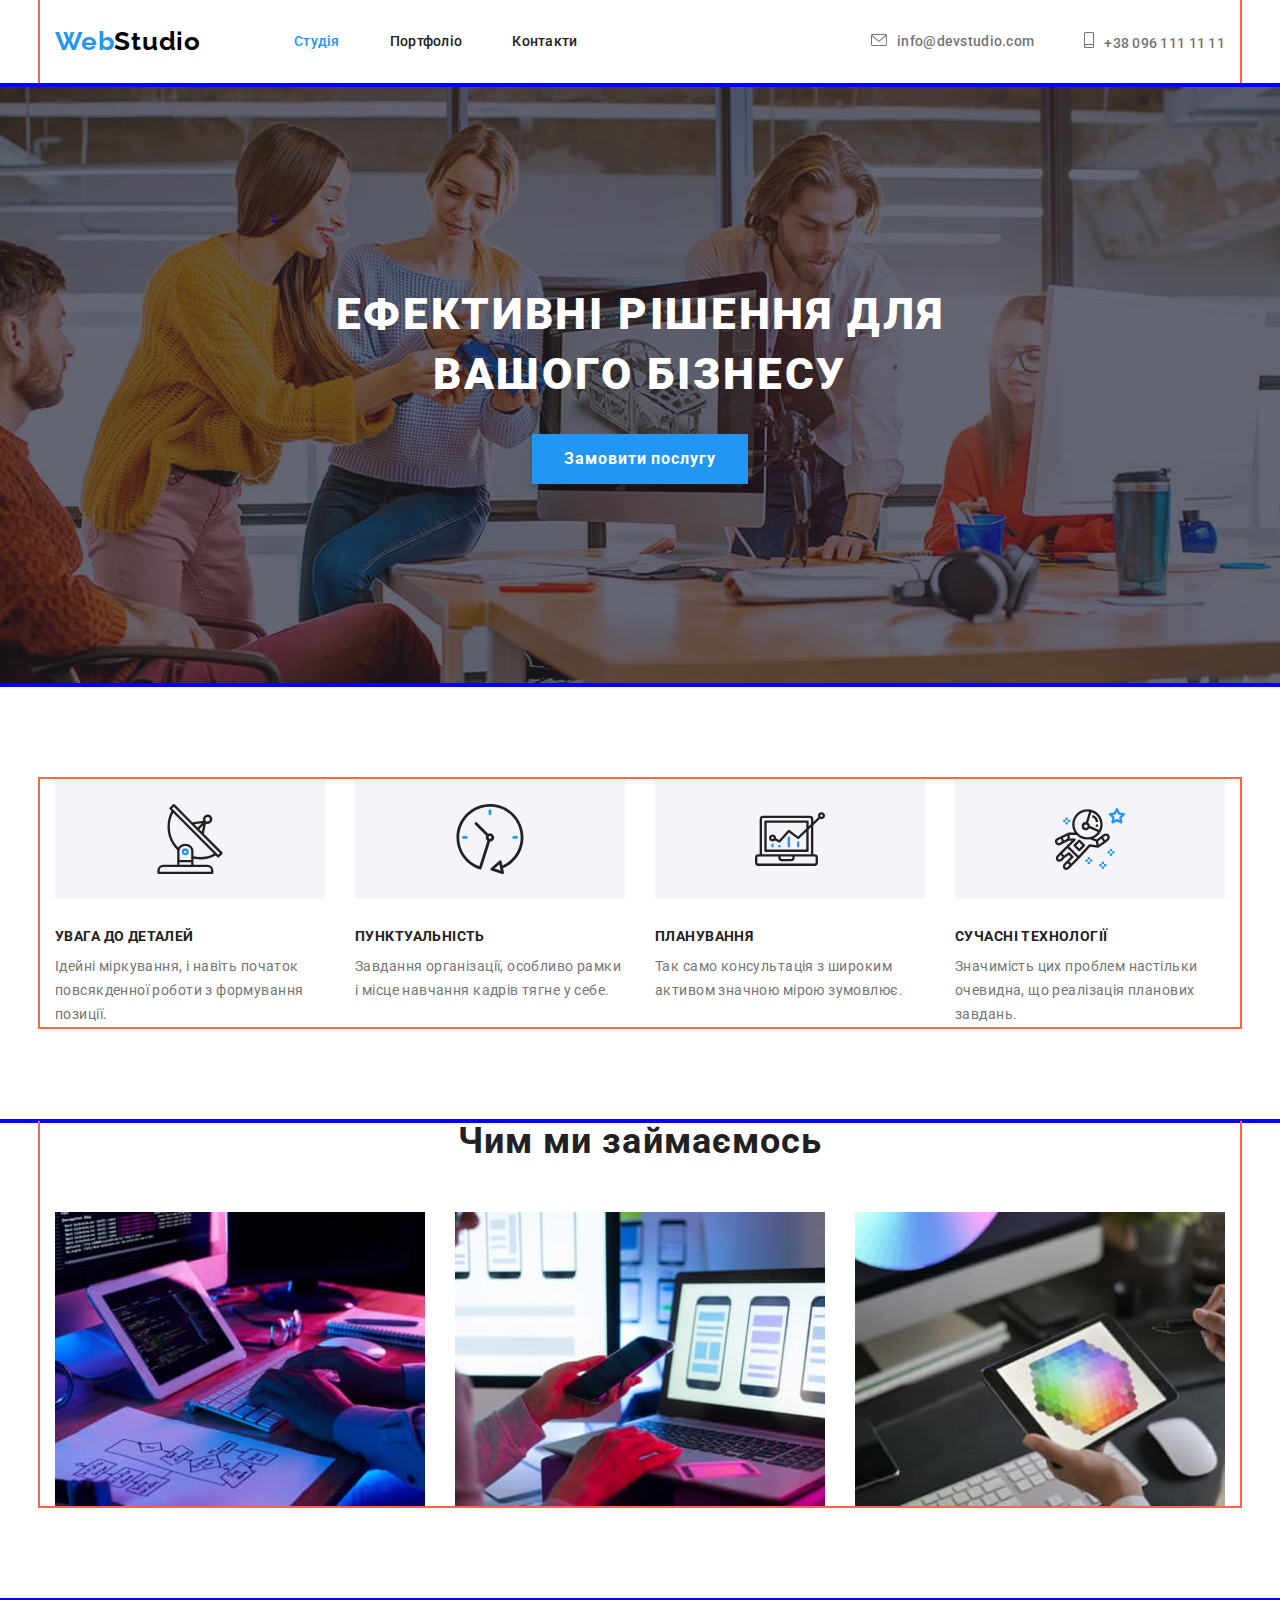
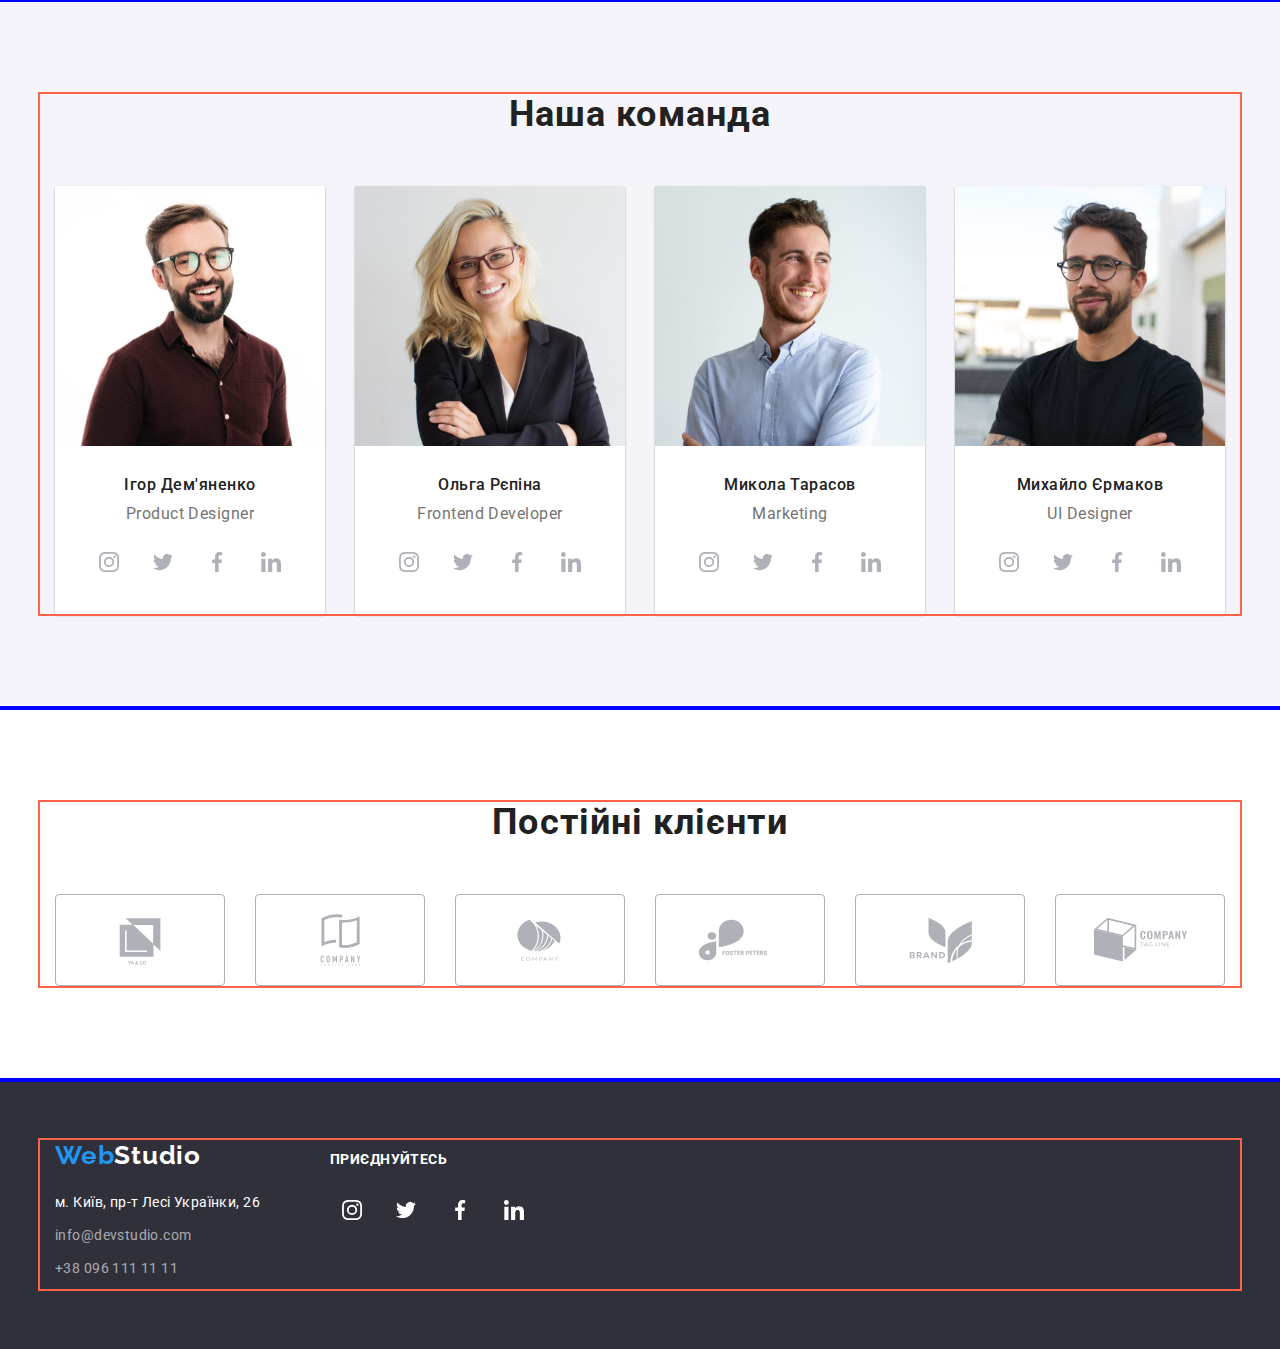
==== commit 6ad756a3: "Update index.html" ====
--- a/index.html
+++ b/index.html
@@ -130,7 +130,7 @@
             <div class="container">
                 <h2 class="title">Наша команда</h2>
                 <ul class="team list">
-                    <li class="item">                        
+                    <li class="team-item">                        
                         <img src="images/igor.jpg" alt="Чоловік в окулярах та сорочці" width="270">
                         <div class="bottom-line">
                             <h3 class="team-title">Ігор Дем'яненко</h3>
@@ -159,7 +159,7 @@
                             </div>
                         </div>
                         
-                    <li class="item">
+                    <li class="team-item">
                         <img src="images/olga.jpg" alt="Дівчина блондинка в окулярах" width="270">
                         <div class="bottom-line">
                             <h3 class="team-title">Ольга Рєпіна</h3>
@@ -189,7 +189,7 @@
                         </div>
 
                     </li>
-                    <li class="item">
+                    <li class="team-item">
                         <img src="images/mykola.jpg" alt="Чоловік в синій сорочці" width="270">
                         <div class="bottom-line">
                             <h3 class="team-title">Микола Тарасов</h3>
@@ -218,7 +218,7 @@
                             </div>
                         </div>                       
                     </li>
-                    <li class="item">
+                    <li class="team-item">
                         <img src="images/mykhailo.jpg" alt="Чоловік в окулярах та чорній футболці" width="270">
                         <div class="bottom-line">
                             <h3 class="team-title">Михайло Єрмаков</h3>
--- a/css/styles.css
+++ b/css/styles.css
@@ -330,8 +330,11 @@
    
 }
 
-.team .item+.item {
-    margin-left: 30px;
+.team .team-item+.team-item {
+    margin-left: 30px;  
+}
+.team-item {
+    box-shadow: 0px 1px 3px rgba(0, 0, 0, 0.12), 0px 1px 1px rgba(0, 0, 0, 0.14), 0px 2px 1px rgba(0, 0, 0, 0.2);
 }
 
 .team-section {
@@ -373,7 +376,7 @@
 
     background-color: var(--hat-text-color);
 
-    box-shadow: 0px 1px 3px rgba(0, 0, 0, 0.12), 0px 1px 1px rgba(0, 0, 0, 0.14), 0px 2px 1px rgba(0, 0, 0, 0.2);
+    
     border-radius: 0px 0px 4px 4px;   
 }
 /* Соціальні мережі */
@@ -492,14 +495,15 @@
     line-height: 1.62;
     letter-spacing: 0.03em;
     cursor: pointer;
-
-    /* box-shadow:0px 3px 1px rgba(0, 0, 0, 0.1),  */
-    /* 0px 1px 2px rgba(0, 0, 0, 0.08),  */
-    /* 0px 2px 2px rgba(0, 0, 0, 0.12);   */
 }
 
 .filters .filter-item+.filter-item {
     margin-left: 8px;
+}
+
+.filter-item:hover,
+.filter-item:focus {
+    box-shadow: 0px 3px 1px rgba(0, 0, 0, 0.1), 0px 1px 2px rgba(0, 0, 0, 0.08), 0px 2px 2px rgba(0, 0, 0, 0.12);
 }
 
 .all {
@@ -564,14 +568,19 @@
 .pr-item {
     flex-basis: calc((100% - 2 * var(--card-set-gap)) / 3);       
 }
+
+.pr-item:hover {
+    filter: drop-shadow(0px 4px 4px rgba(0, 0, 0, 0.25));
+
+}
+
+
 .card-conten {
     padding: 20px 24px;
     background: var(--hat-text-color);
     border-right: 1px solid var(--border-color);
     border-bottom: 1px solid var(--border-color);
     border-left: 1px solid var(--border-color);
-
-    /* filter: drop-shadow(0px 4px 4px rgba(0, 0, 0, 0.25));  */
 }
 
 .project-link {
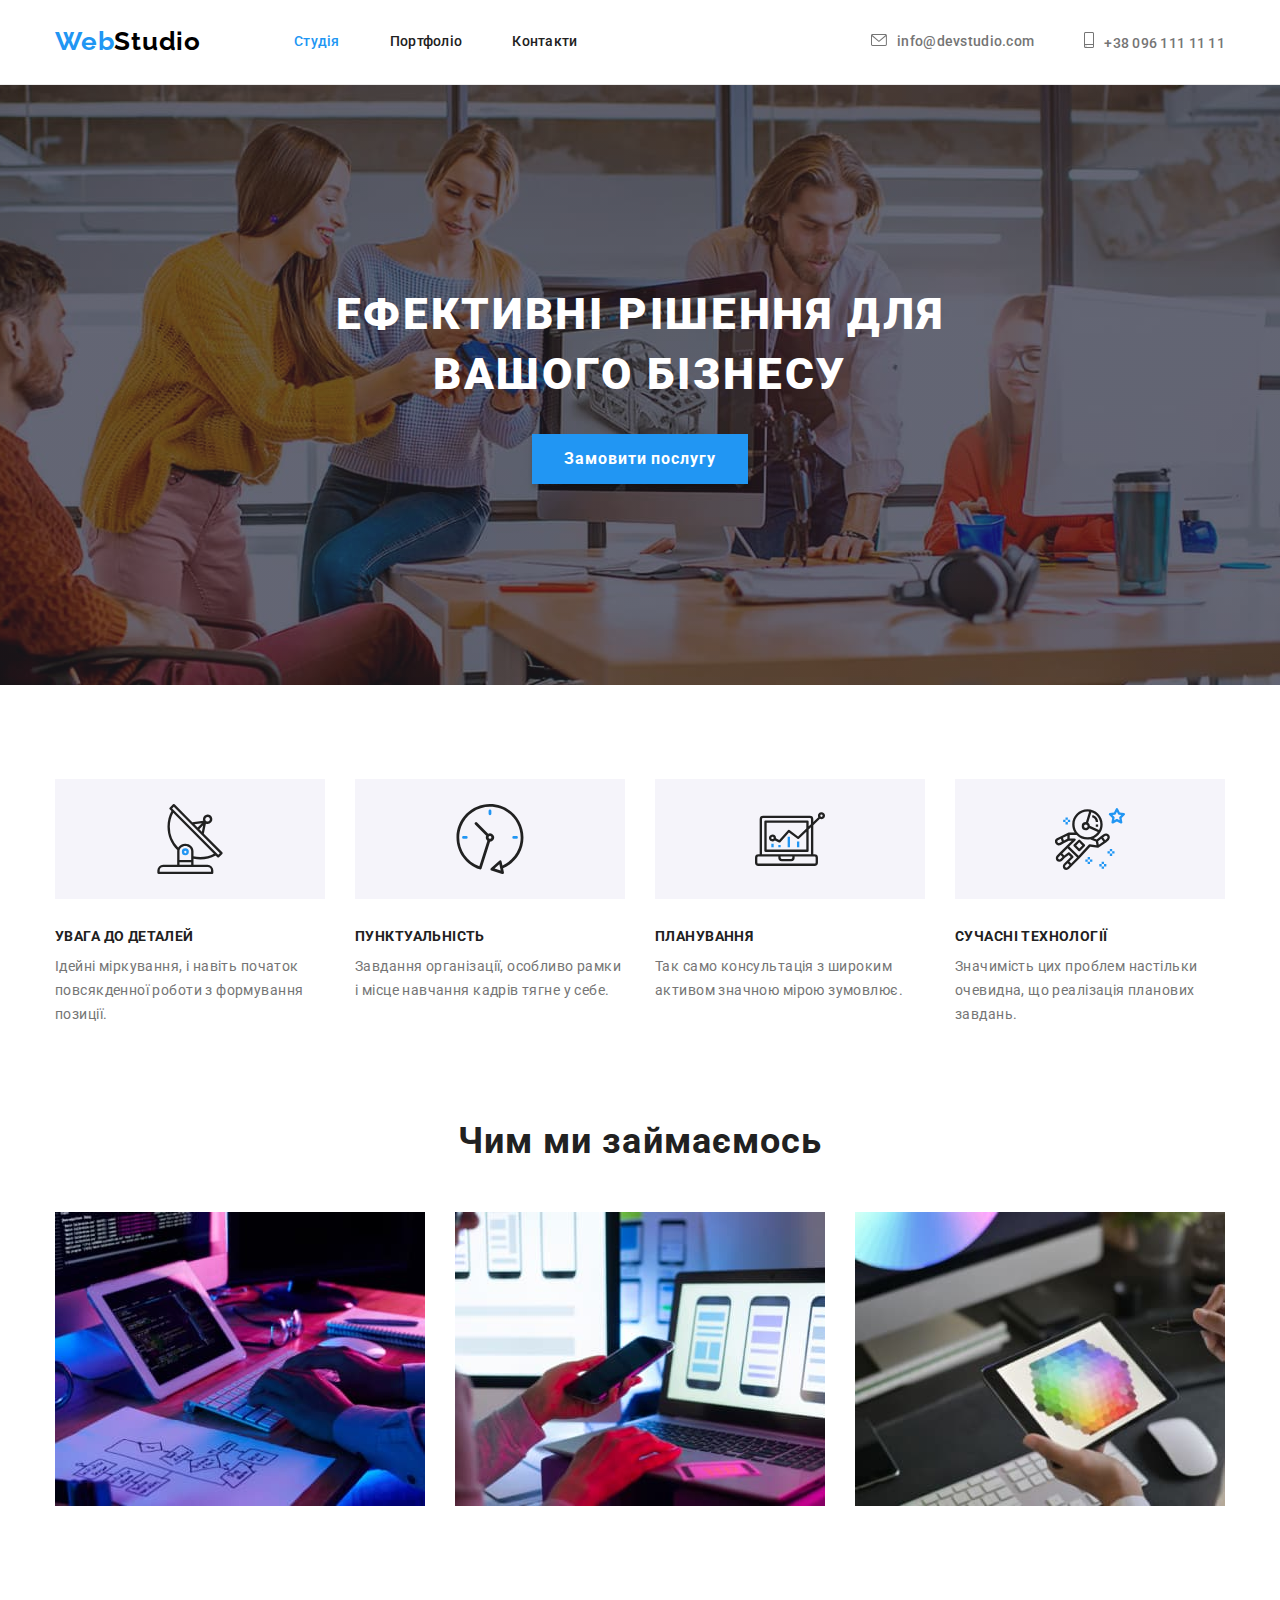
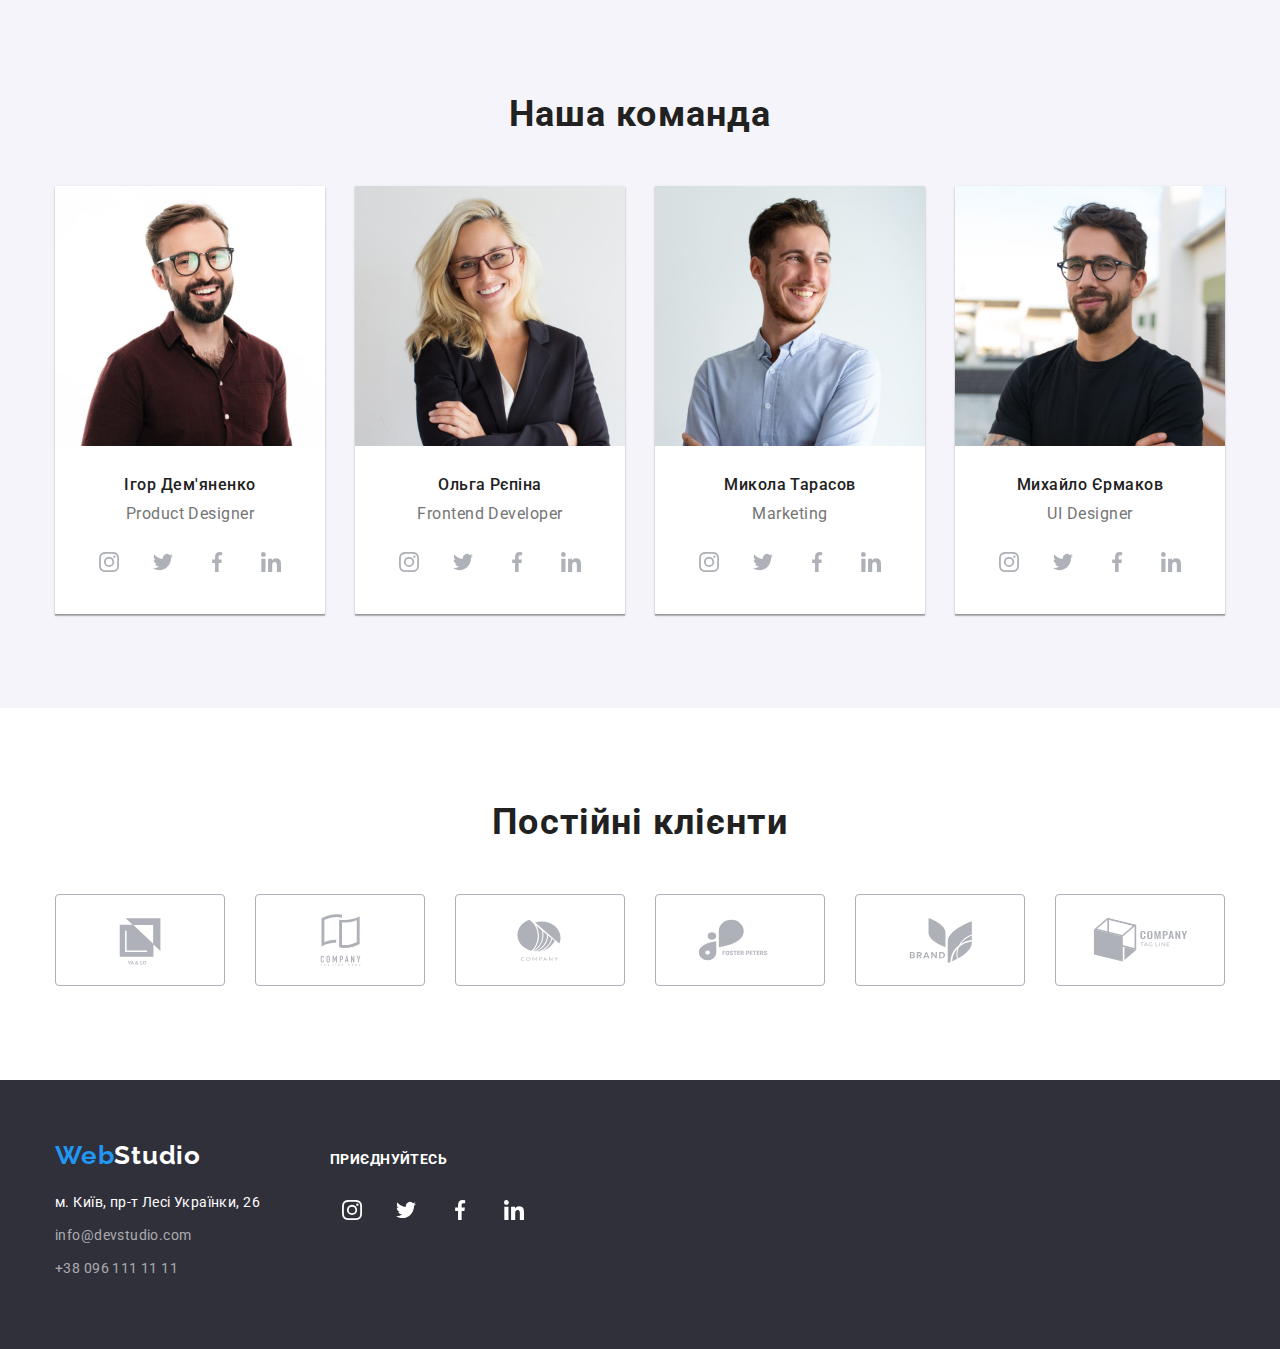
==== commit b9a76092: "Update index.html" ====
--- a/index.html
+++ b/index.html
@@ -27,14 +27,14 @@
                 <li class="c-item pictures">
                     <a href="mailto:info@devstudio.com" class="link">
                         <svg class="pictures-icon" width="16" height="12">
-                            <use href="/images/icons.svg#icon-envelope"></use>
+                            <use href="./images/icons.svg#icon-envelope"></use>
                         </svg>info@devstudio.com
                     </a>
                 </li>
                 <li class="c-item pictures">
                     <a href="tel:+380961111111" class="link">
                         <svg class="pictures-icon" width="10" height="16">
-                            <use href="/images/icons.svg#icon-smartphone"></use>
+                            <use href="./images/icons.svg#icon-smartphone"></use>
                         </svg>+38 096 111 11 11
                     </a>
                 </li>
@@ -59,7 +59,7 @@
                     <li class="i-item">
                         <div class="pic">
                             <svg class="icon" width="70" height="70">
-                                <use href="/images/icons.svg#icon-antenna"></use>
+                                <use href="./images/icons.svg#icon-antenna"></use>
                             </svg>
                         </div>
                        
@@ -68,7 +68,7 @@
                     <li class="i-item">
                         <div class="pic">
                             <svg class="icon" width="70" height="70">
-                                <use href="/images/icons.svg#icon-clock"></use>
+                                <use href="./images/icons.svg#icon-clock"></use>
                             </svg>
                         </div>
                         
@@ -77,7 +77,7 @@
                     <li class="i-item">
                         <div class="pic">
                             <svg class="icon" width="70" height="70">
-                                <use href="/images/icons.svg#icon-diagram"></use>
+                                <use href="./images/icons.svg#icon-diagram"></use>
                             </svg>
                         </div>
                         
@@ -86,7 +86,7 @@
                     <li class="i-item">
                         <div class="pic">
                             <svg class="icon" width="70" height="70">
-                                <use href="/images/icons.svg#icon-astronaut"></use>
+                                <use href="./images/icons.svg#icon-astronaut"></use>
                             </svg>
                         </div>
                        
@@ -138,22 +138,22 @@
                             <div class="t-link">
                                 <a href="#" class="s-box">
                                     <svg class="s-icon" width="20" height="20">
-                                        <use href="/images/icons.svg#icon-instagram1"></use>
-                                    </svg>
-                                </a>
-                                <a href="#" class="s-box">
-                                    <svg class="s-icon" width="20" height="20">
-                                        <use href="/images/icons.svg#icon-twitter1"></use>
-                                    </svg>
-                                </a>
-                                <a href="#" class="s-box">
-                                    <svg class="s-icon" width="20" height="20">
-                                        <use href="/images/icons.svg#icon-facebook1"></use>
-                                    </svg>
-                                </a>
-                                <a href="#" class="s-box">
-                                    <svg class="s-icon" width="20" height="20">
-                                        <use href="/images/icons.svg#icon-linkedin1"></use>
+                                        <use href="./images/icons.svg#icon-instagram1"></use>
+                                    </svg>
+                                </a>
+                                <a href="#" class="s-box">
+                                    <svg class="s-icon" width="20" height="20">
+                                        <use href="./images/icons.svg#icon-twitter1"></use>
+                                    </svg>
+                                </a>
+                                <a href="#" class="s-box">
+                                    <svg class="s-icon" width="20" height="20">
+                                        <use href="./images/icons.svg#icon-facebook1"></use>
+                                    </svg>
+                                </a>
+                                <a href="#" class="s-box">
+                                    <svg class="s-icon" width="20" height="20">
+                                        <use href="./images/icons.svg#icon-linkedin1"></use>
                                     </svg>
                                 </a>
                             </div>
@@ -167,22 +167,22 @@
                             <div class="t-link">
                                 <a href="#" class="s-box">
                                     <svg class="s-icon" width="20" height="20">
-                                        <use href="/images/icons.svg#icon-instagram1"></use>
-                                    </svg>
-                                </a>
-                                <a href="#" class="s-box">
-                                    <svg class="s-icon" width="20" height="20">
-                                        <use href="/images/icons.svg#icon-twitter1"></use>
-                                    </svg>
-                                </a>
-                                <a href="#" class="s-box">
-                                    <svg class="s-icon" width="20" height="20">
-                                        <use href="/images/icons.svg#icon-facebook1"></use>
-                                    </svg>
-                                </a>
-                                <a href="#" class="s-box">
-                                    <svg class="s-icon" width="20" height="20">
-                                        <use href="/images/icons.svg#icon-linkedin1"></use>
+                                        <use href="./images/icons.svg#icon-instagram1"></use>
+                                    </svg>
+                                </a>
+                                <a href="#" class="s-box">
+                                    <svg class="s-icon" width="20" height="20">
+                                        <use href="./images/icons.svg#icon-twitter1"></use>
+                                    </svg>
+                                </a>
+                                <a href="#" class="s-box">
+                                    <svg class="s-icon" width="20" height="20">
+                                        <use href="./images/icons.svg#icon-facebook1"></use>
+                                    </svg>
+                                </a>
+                                <a href="#" class="s-box">
+                                    <svg class="s-icon" width="20" height="20">
+                                        <use href="./images/icons.svg#icon-linkedin1"></use>
                                     </svg>
                                 </a>
                             </div>
@@ -197,22 +197,22 @@
                             <div class="t-link">
                                 <a href="#" class="s-box">
                                     <svg class="s-icon" width="20" height="20">
-                                        <use href="/images/icons.svg#icon-instagram1"></use>
-                                    </svg>
-                                </a>
-                                <a href="#" class="s-box">
-                                    <svg class="s-icon" width="20" height="20">
-                                        <use href="/images/icons.svg#icon-twitter1"></use>
-                                    </svg>
-                                </a>
-                                <a href="#" class="s-box">
-                                    <svg class="s-icon" width="20" height="20">
-                                        <use href="/images/icons.svg#icon-facebook1"></use>
-                                    </svg>
-                                </a>
-                                <a href="#" class="s-box">
-                                    <svg class="s-icon" width="20" height="20">
-                                        <use href="/images/icons.svg#icon-linkedin1"></use>
+                                        <use href="./images/icons.svg#icon-instagram1"></use>
+                                    </svg>
+                                </a>
+                                <a href="#" class="s-box">
+                                    <svg class="s-icon" width="20" height="20">
+                                        <use href="./images/icons.svg#icon-twitter1"></use>
+                                    </svg>
+                                </a>
+                                <a href="#" class="s-box">
+                                    <svg class="s-icon" width="20" height="20">
+                                        <use href="./images/icons.svg#icon-facebook1"></use>
+                                    </svg>
+                                </a>
+                                <a href="#" class="s-box">
+                                    <svg class="s-icon" width="20" height="20">
+                                        <use href="./images/icons.svg#icon-linkedin1"></use>
                                     </svg>
                                 </a>
                             </div>
@@ -226,22 +226,22 @@
                             <div class="t-link">
                                 <a href="#" class="s-box">
                                     <svg class="s-icon" width="20" height="20">
-                                        <use href="/images/icons.svg#icon-instagram1"></use>
-                                    </svg>
-                                </a>
-                                <a href="#" class="s-box">
-                                    <svg class="s-icon" width="20" height="20">
-                                        <use href="/images/icons.svg#icon-twitter1"></use>
-                                    </svg>
-                                </a>
-                                <a href="#" class="s-box">
-                                    <svg class="s-icon" width="20" height="20">
-                                        <use href="/images/icons.svg#icon-facebook1"></use>
-                                    </svg>
-                                </a>
-                                <a href="#" class="s-box">
-                                    <svg class="s-icon" width="20" height="20">
-                                        <use href="/images/icons.svg#icon-linkedin1"></use>
+                                        <use href="./images/icons.svg#icon-instagram1"></use>
+                                    </svg>
+                                </a>
+                                <a href="#" class="s-box">
+                                    <svg class="s-icon" width="20" height="20">
+                                        <use href="./images/icons.svg#icon-twitter1"></use>
+                                    </svg>
+                                </a>
+                                <a href="#" class="s-box">
+                                    <svg class="s-icon" width="20" height="20">
+                                        <use href="./images/icons.svg#icon-facebook1"></use>
+                                    </svg>
+                                </a>
+                                <a href="#" class="s-box">
+                                    <svg class="s-icon" width="20" height="20">
+                                        <use href="./images/icons.svg#icon-linkedin1"></use>
                                     </svg>
                                 </a>
                             </div>                            
@@ -260,7 +260,7 @@
                     <li class="cust-item">
                         <a href="#" class="cust">
                             <svg class="cust-icon" width="106" height="60">
-                                <use href="/images/icons.svg#icon-logo1"></use>
+                                <use href="./images/icons.svg#icon-logo1"></use>
                             </svg>
                         </a>                                     
                     </li>
@@ -268,35 +268,35 @@
                     <li class="cust-item">
                         <a href="#" class="cust">
                             <svg class="cust-icon" width="106" height="60">
-                                <use href="/images/icons.svg#icon-logo2"></use>
+                                <use href="./images/icons.svg#icon-logo2"></use>
                             </svg>
                         </a>                       
                     </li>
                     <li class="cust-item">
                         <a href="#" class="cust">
                             <svg class="cust-icon" width="106" height="60">
-                                <use href="/images/icons.svg#icon-logo3"></use>
+                                <use href="./images/icons.svg#icon-logo3"></use>
                             </svg>
                         </a>                       
                     </li>
                     <li class="cust-item">
                         <a href="#" class="cust">
                             <svg class="cust-icon" width="106" height="60">
-                                <use href="/images/icons.svg#icon-logo4"></use>
+                                <use href="./images/icons.svg#icon-logo4"></use>
                             </svg>
                         </a>                       
                     </li>
                     <li class="cust-item">
                         <a href="#" class="cust">
                             <svg class="cust-icon" width="106" height="60">
-                                <use href="/images/icons.svg#icon-logo5"></use>
+                                <use href="./images/icons.svg#icon-logo5"></use>
                             </svg>
                         </a>                        
                     </li>
                     <li class="cust-item">
                         <a href="#" class="cust">
                             <svg class="cust-icon" width="106" height="60">
-                                <use href="/images/icons.svg#icon-logo6"></use>
+                                <use href="./images/icons.svg#icon-logo6"></use>
                             </svg>
                         </a>                       
                     </li>
@@ -329,28 +329,28 @@
                         <li class="j-item">
                             <a href="#" class="j-link">
                                 <svg class="j-icon" width="20" height="20">
-                                    <use href="/images/icons.svg#icon-instagram2"></use>
+                                    <use href="./images/icons.svg#icon-instagram2"></use>
                                 </svg>
                             </a>
                         </li>
                         <li class="j-item">
                             <a href="#" class="j-link">
                                 <svg class="j-icon" width="20" height="20">
-                                    <use href="/images/icons.svg#icon-twitter2"></use>
+                                    <use href="./images/icons.svg#icon-twitter2"></use>
                                 </svg>
                             </a>
                         </li>
                         <li class="j-item">
                             <a href="#" class="j-link">
                                 <svg class="j-icon" width="20" height="20">
-                                    <use href="/images/icons.svg#icon-facebook2"></use>
+                                    <use href="./images/icons.svg#icon-facebook2"></use>
                                 </svg>
                             </a>
                         </li>
                         <li class="j-item">
                             <a href="#" class="j-link">
                                 <svg class="j-icon" width="20" height="20">
-                                    <use href="/images/icons.svg#icon-linkedin2"></use>
+                                    <use href="./images/icons.svg#icon-linkedin2"></use>
                                 </svg>
                             </a>
                         </li>
--- a/css/styles.css
+++ b/css/styles.css
@@ -53,7 +53,7 @@
     padding-left: 15px;
     padding-right: 15px;
     width: 1200px;
-    outline: 2px solid tomato;
+    /* outline: 2px solid tomato; */
 }
 
 /* HEADER-ЗАГОЛОВОК */
@@ -570,7 +570,8 @@
 }
 
 .pr-item:hover {
-    filter: drop-shadow(0px 4px 4px rgba(0, 0, 0, 0.25));
+    
+    box-shadow: 0px 1px 1px rgba(0, 0, 0, 0.12), 0px 4px 4px rgba(0, 0, 0, 0.06), 1px 4px 6px rgba(0, 0, 0, 0.16);
 
 }
 
@@ -733,8 +734,8 @@
     margin-bottom: 0;
 }
 
-section,
-header,
-footer {
-    outline: 2px solid blue;
-}
+/* section, */
+/* header, */
+/* footer { */
+    /* outline: 2px solid blue; */
+/* } */
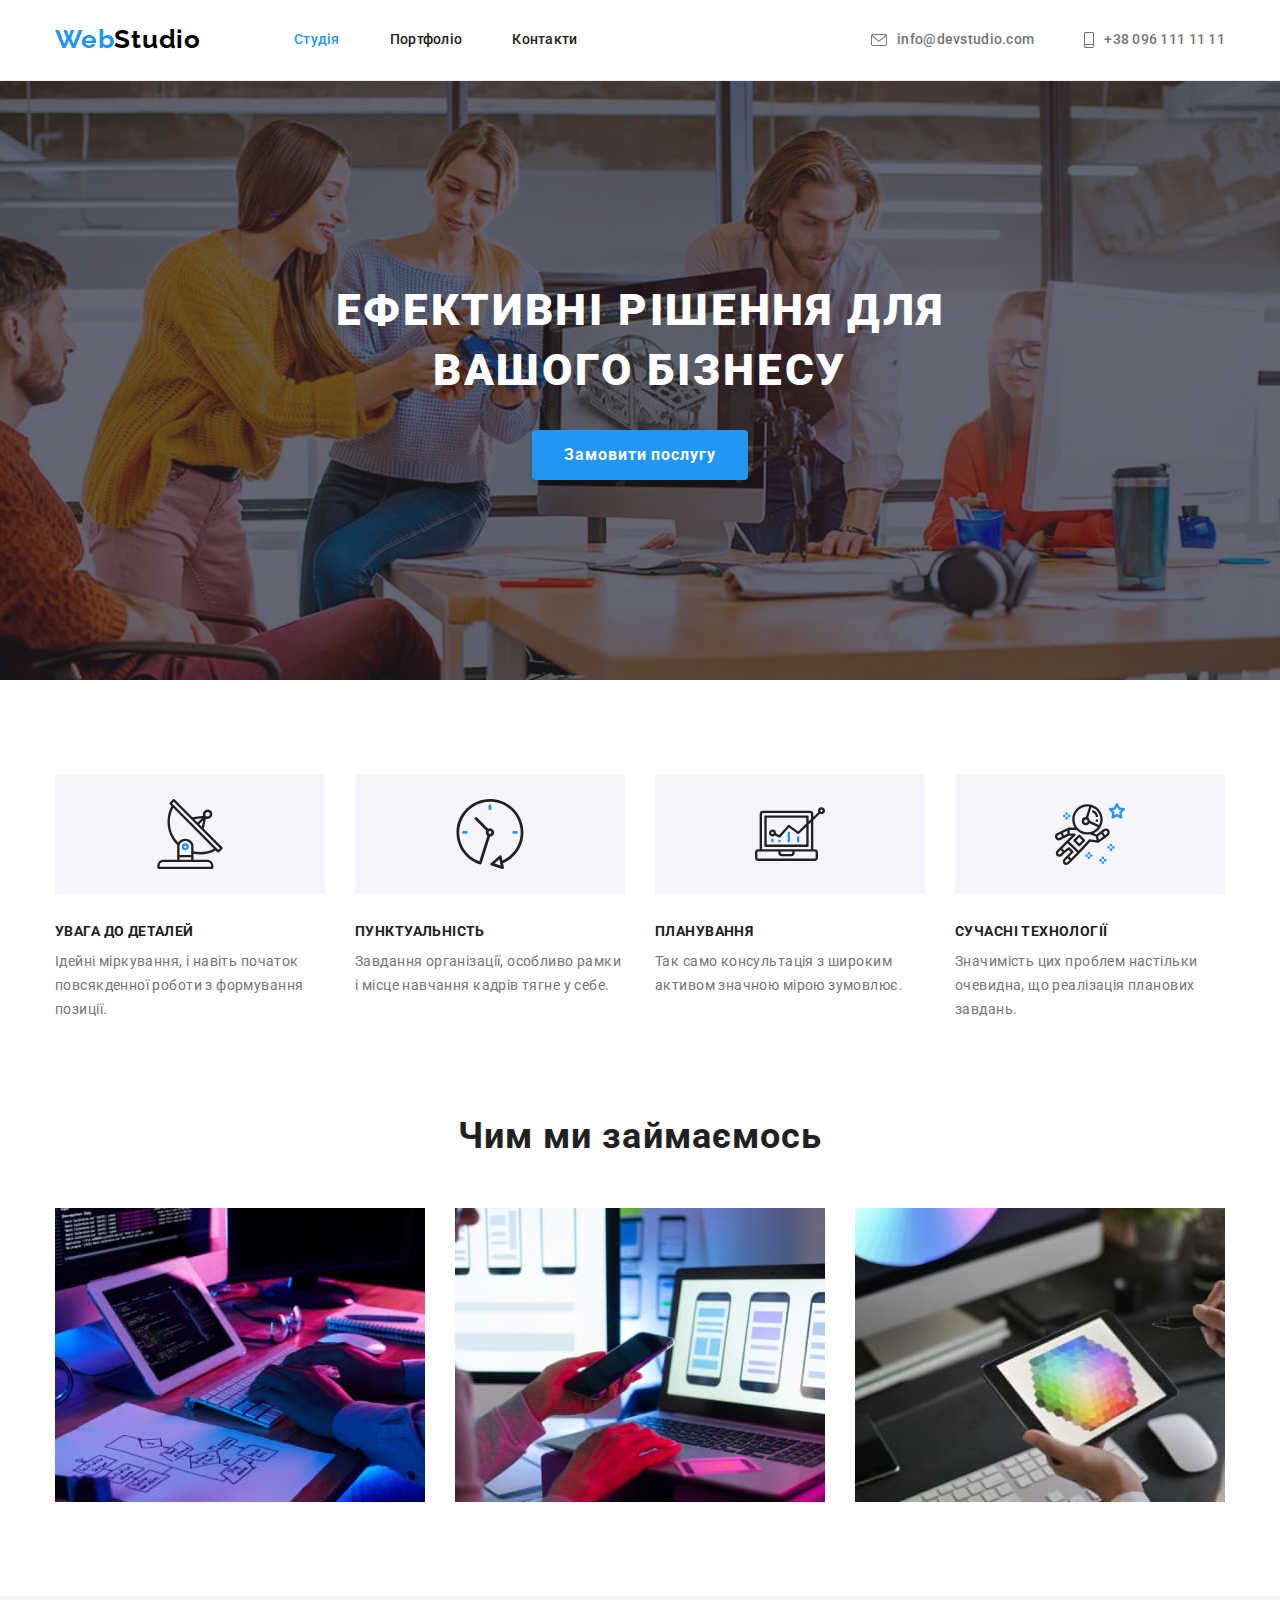
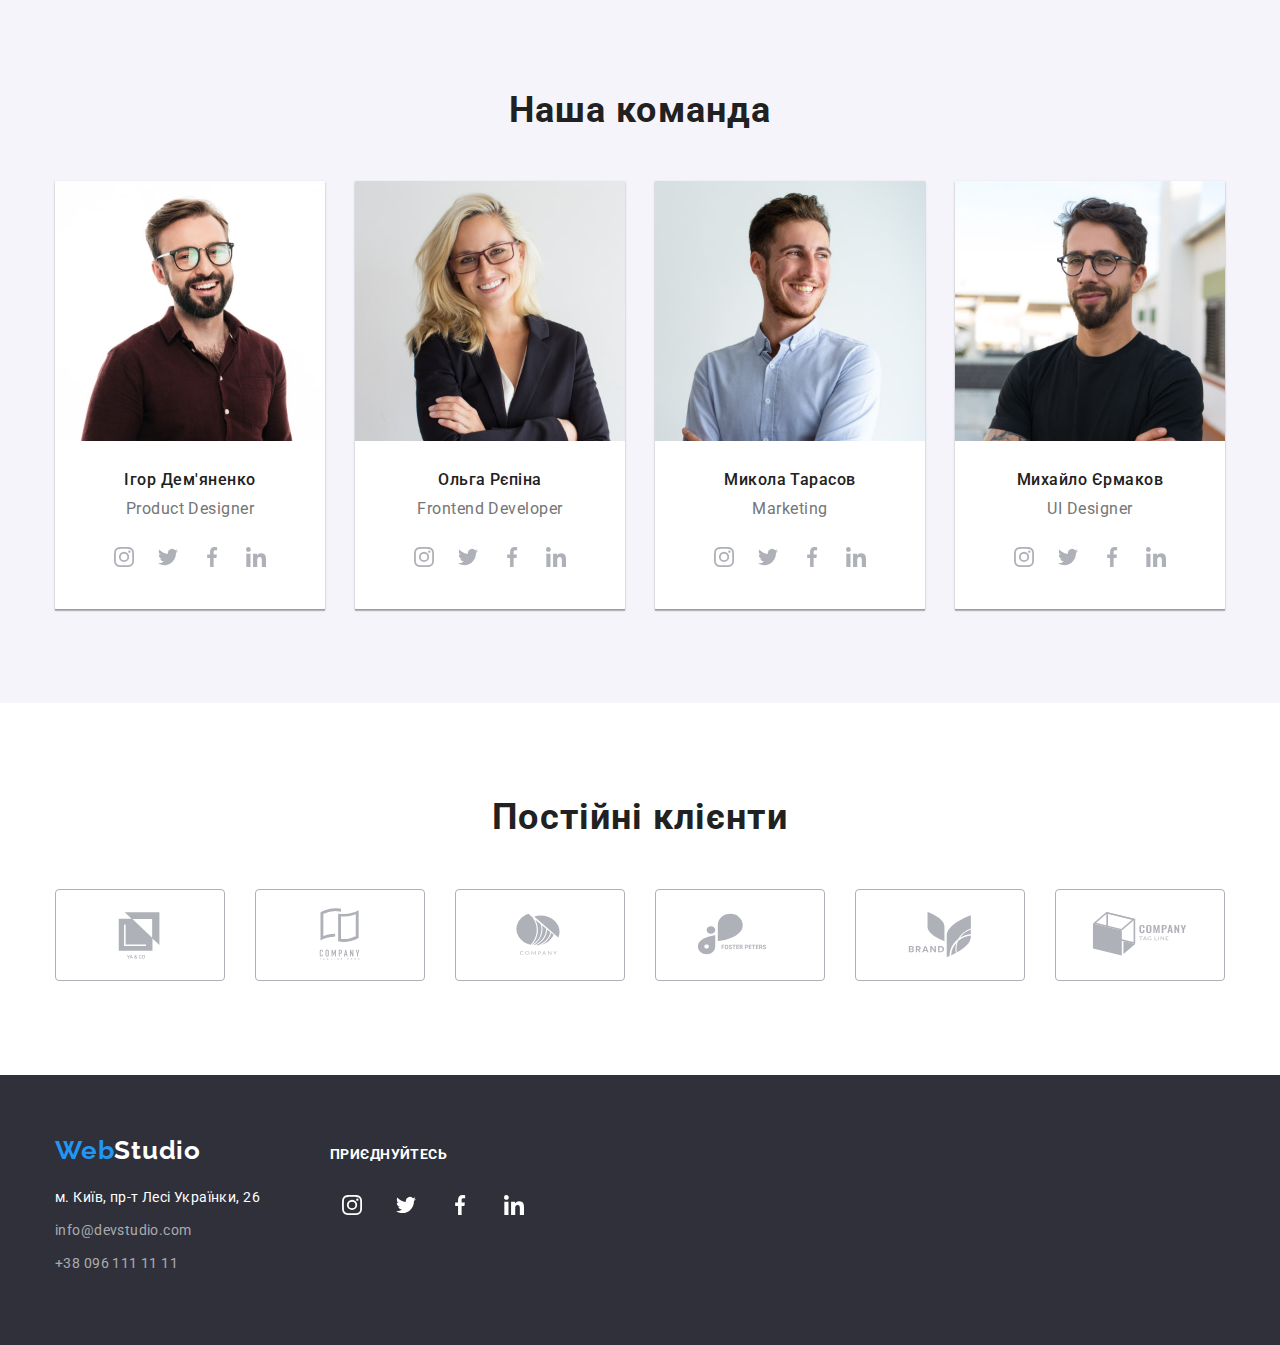
==== commit 21513bde: "Update index.html" ====
--- a/index.html
+++ b/index.html
@@ -53,60 +53,42 @@
         <!--Особливості-->
         <section class="trait">
             <div class="container">
-                <h2 class="visually-hidden">Особливості</h2>
-                <ul class="list icons">
-                    
-                    <li class="i-item">
+                <h2 class="visually-hidden">Особливості</h2>                                     
+                <ul class="features list">
+                    <li class="item">
                         <div class="pic">
                             <svg class="icon" width="70" height="70">
                                 <use href="./images/icons.svg#icon-antenna"></use>
                             </svg>
                         </div>
-                       
-                    </li>
-
-                    <li class="i-item">
+                        <h3 class="features-title">Увага до деталей</h3>
+                        <p class="features-text">Ідейні міркування, і навіть початок повсякденної роботи з формування позиції.</p>
+                    </li>
+                    <li class="item">
                         <div class="pic">
                             <svg class="icon" width="70" height="70">
                                 <use href="./images/icons.svg#icon-clock"></use>
                             </svg>
                         </div>
-                        
-                    </li>
-
-                    <li class="i-item">
+                        <h3 class="features-title">Пунктуальність</h3>
+                        <p class="features-text">Завдання організації, особливо рамки і місце навчання кадрів тягне у себе.</p>
+                    </li>
+                    <li class="item">
                         <div class="pic">
                             <svg class="icon" width="70" height="70">
                                 <use href="./images/icons.svg#icon-diagram"></use>
                             </svg>
                         </div>
-                        
-                    </li>
-
-                    <li class="i-item">
+                        <h3 class="features-title">Планування</h3>
+                        <p class="features-text">Так само консультація з широким активом значною мірою зумовлює.</p>
+                    </li>
+                    <li class="item">
                         <div class="pic">
                             <svg class="icon" width="70" height="70">
                                 <use href="./images/icons.svg#icon-astronaut"></use>
                             </svg>
                         </div>
-                       
-                    </li>
-                </ul>
-                <ul class="features list">
-                    <li class="item">
-                        <h3 class="features-title">УВАГА ДО ДЕТАЛЕЙ</h3>
-                        <p class="features-text">Ідейні міркування, і навіть початок повсякденної роботи з формування позиції.</p>
-                    </li>
-                    <li class="item">                       
-                        <h3 class="features-title">ПУНКТУАЛЬНІСТЬ</h3>
-                        <p class="features-text">Завдання організації, особливо рамки і місце навчання кадрів тягне у себе.</p>
-                    </li>
-                    <li class="item">                       
-                        <h3 class="features-title">ПЛАНУВАННЯ</h3>
-                        <p class="features-text">Так само консультація з широким активом значною мірою зумовлює.</p>
-                    </li>
-                    <li class="item">                        
-                        <h3 class="features-title">СУЧАСНІ ТЕХНОЛОГІЇ</h3>
+                        <h3 class="features-title">Сучасні технології</h3>
                         <p class="features-text">Значимість цих проблем настільки очевидна, що реалізація планових завдань.</p>
                     </li>
                 </ul>
@@ -135,116 +117,145 @@
                         <div class="bottom-line">
                             <h3 class="team-title">Ігор Дем'яненко</h3>
                             <p class="team-text">Product Designer</p>
-                            <div class="t-link">
-                                <a href="#" class="s-box">
-                                    <svg class="s-icon" width="20" height="20">
-                                        <use href="./images/icons.svg#icon-instagram1"></use>
-                                    </svg>
-                                </a>
-                                <a href="#" class="s-box">
-                                    <svg class="s-icon" width="20" height="20">
-                                        <use href="./images/icons.svg#icon-twitter1"></use>
-                                    </svg>
-                                </a>
-                                <a href="#" class="s-box">
-                                    <svg class="s-icon" width="20" height="20">
-                                        <use href="./images/icons.svg#icon-facebook1"></use>
-                                    </svg>
-                                </a>
-                                <a href="#" class="s-box">
-                                    <svg class="s-icon" width="20" height="20">
-                                        <use href="./images/icons.svg#icon-linkedin1"></use>
-                                    </svg>
-                                </a>
-                            </div>
-                        </div>
-                        
+                            <ul class="t-link list">
+                                <li>
+                                    <a href="#" class="s-box">
+                                        <svg class="s-icon" width="20" height="20">
+                                            <use href="./images/icons.svg#icon-instagram1"></use>
+                                        </svg>
+                                    </a>
+                                </li>
+                                <li>
+                                    <a href="#" class="s-box">
+                                        <svg class="s-icon" width="20" height="20">
+                                            <use href="./images/icons.svg#icon-twitter1"></use>
+                                        </svg>
+                                    </a>
+                                </li>
+                                <li>
+                                    <a href="#" class="s-box">
+                                        <svg class="s-icon" width="20" height="20">
+                                            <use href="./images/icons.svg#icon-facebook1"></use>
+                                        </svg>
+                                    </a>
+                                </li>
+                                <li>
+                                    <a href="#" class="s-box">
+                                        <svg class="s-icon" width="20" height="20">
+                                            <use href="./images/icons.svg#icon-linkedin1"></use>
+                                        </svg>
+                                    </a>
+                                </li>
+                            </ul>                                                 
                     <li class="team-item">
                         <img src="images/olga.jpg" alt="Дівчина блондинка в окулярах" width="270">
                         <div class="bottom-line">
                             <h3 class="team-title">Ольга Рєпіна</h3>
                             <p class="team-text">Frontend Developer</p>
-                            <div class="t-link">
-                                <a href="#" class="s-box">
-                                    <svg class="s-icon" width="20" height="20">
-                                        <use href="./images/icons.svg#icon-instagram1"></use>
-                                    </svg>
-                                </a>
-                                <a href="#" class="s-box">
-                                    <svg class="s-icon" width="20" height="20">
-                                        <use href="./images/icons.svg#icon-twitter1"></use>
-                                    </svg>
-                                </a>
-                                <a href="#" class="s-box">
-                                    <svg class="s-icon" width="20" height="20">
-                                        <use href="./images/icons.svg#icon-facebook1"></use>
-                                    </svg>
-                                </a>
-                                <a href="#" class="s-box">
-                                    <svg class="s-icon" width="20" height="20">
-                                        <use href="./images/icons.svg#icon-linkedin1"></use>
-                                    </svg>
-                                </a>
-                            </div>
-                        </div>
-
+                            <ul class="t-link list">
+                                <li>
+                                    <a href="#" class="s-box">
+                                        <svg class="s-icon" width="20" height="20">
+                                            <use href="./images/icons.svg#icon-instagram1"></use>
+                                        </svg>
+                                    </a>
+                                </li>
+                                <li>
+                                    <a href="#" class="s-box">
+                                        <svg class="s-icon" width="20" height="20">
+                                            <use href="./images/icons.svg#icon-twitter1"></use>
+                                        </svg>
+                                    </a>
+                                </li>
+                                <li>
+                                    <a href="#" class="s-box">
+                                        <svg class="s-icon" width="20" height="20">
+                                            <use href="./images/icons.svg#icon-facebook1"></use>
+                                        </svg>
+                                    </a>
+                                </li>
+                                <li>
+                                    <a href="#" class="s-box">
+                                        <svg class="s-icon" width="20" height="20">
+                                            <use href="./images/icons.svg#icon-linkedin1"></use>
+                                        </svg>
+                                    </a>
+                                </li>
+                            </ul>
+                        </div>
                     </li>
                     <li class="team-item">
                         <img src="images/mykola.jpg" alt="Чоловік в синій сорочці" width="270">
                         <div class="bottom-line">
                             <h3 class="team-title">Микола Тарасов</h3>
                             <p class="team-text">Marketing</p>
-                            <div class="t-link">
-                                <a href="#" class="s-box">
-                                    <svg class="s-icon" width="20" height="20">
-                                        <use href="./images/icons.svg#icon-instagram1"></use>
-                                    </svg>
-                                </a>
-                                <a href="#" class="s-box">
-                                    <svg class="s-icon" width="20" height="20">
-                                        <use href="./images/icons.svg#icon-twitter1"></use>
-                                    </svg>
-                                </a>
-                                <a href="#" class="s-box">
-                                    <svg class="s-icon" width="20" height="20">
-                                        <use href="./images/icons.svg#icon-facebook1"></use>
-                                    </svg>
-                                </a>
-                                <a href="#" class="s-box">
-                                    <svg class="s-icon" width="20" height="20">
-                                        <use href="./images/icons.svg#icon-linkedin1"></use>
-                                    </svg>
-                                </a>
-                            </div>
-                        </div>                       
+                            <ul class="t-link list">
+                                <li>
+                                    <a href="#" class="s-box">
+                                        <svg class="s-icon" width="20" height="20">
+                                            <use href="./images/icons.svg#icon-instagram1"></use>
+                                        </svg>
+                                    </a>
+                                </li>
+                                <li>
+                                    <a href="#" class="s-box">
+                                        <svg class="s-icon" width="20" height="20">
+                                            <use href="./images/icons.svg#icon-twitter1"></use>
+                                        </svg>
+                                    </a>
+                                </li>
+                                <li>
+                                    <a href="#" class="s-box">
+                                        <svg class="s-icon" width="20" height="20">
+                                            <use href="./images/icons.svg#icon-facebook1"></use>
+                                        </svg>
+                                    </a>
+                                </li>
+                                <li>
+                                    <a href="#" class="s-box">
+                                        <svg class="s-icon" width="20" height="20">
+                                            <use href="./images/icons.svg#icon-linkedin1"></use>
+                                        </svg>
+                                    </a>
+                                </li>
+                            </ul>
+                        </div>                                            
                     </li>
                     <li class="team-item">
                         <img src="images/mykhailo.jpg" alt="Чоловік в окулярах та чорній футболці" width="270">
                         <div class="bottom-line">
                             <h3 class="team-title">Михайло Єрмаков</h3>
                             <p class="team-text">UI Designer</p>
-                            <div class="t-link">
-                                <a href="#" class="s-box">
-                                    <svg class="s-icon" width="20" height="20">
-                                        <use href="./images/icons.svg#icon-instagram1"></use>
-                                    </svg>
-                                </a>
-                                <a href="#" class="s-box">
-                                    <svg class="s-icon" width="20" height="20">
-                                        <use href="./images/icons.svg#icon-twitter1"></use>
-                                    </svg>
-                                </a>
-                                <a href="#" class="s-box">
-                                    <svg class="s-icon" width="20" height="20">
-                                        <use href="./images/icons.svg#icon-facebook1"></use>
-                                    </svg>
-                                </a>
-                                <a href="#" class="s-box">
-                                    <svg class="s-icon" width="20" height="20">
-                                        <use href="./images/icons.svg#icon-linkedin1"></use>
-                                    </svg>
-                                </a>
-                            </div>                            
+                            <ul class="t-link list">
+                                <li>
+                                    <a href="#" class="s-box">
+                                        <svg class="s-icon" width="20" height="20">
+                                            <use href="./images/icons.svg#icon-instagram1"></use>
+                                        </svg>
+                                    </a>
+                                </li>
+                                <li>
+                                    <a href="#" class="s-box">
+                                        <svg class="s-icon" width="20" height="20">
+                                            <use href="./images/icons.svg#icon-twitter1"></use>
+                                        </svg>
+                                    </a>
+                                </li>
+                                <li>
+                                    <a href="#" class="s-box">
+                                        <svg class="s-icon" width="20" height="20">
+                                            <use href="./images/icons.svg#icon-facebook1"></use>
+                                        </svg>
+                                    </a>
+                                </li>
+                                <li>
+                                    <a href="#" class="s-box">
+                                        <svg class="s-icon" width="20" height="20">
+                                            <use href="./images/icons.svg#icon-linkedin1"></use>
+                                        </svg>
+                                    </a>
+                                </li>
+                            </ul>
                         </div>                      
                     </li>
                 </ul>
@@ -309,8 +320,8 @@
     <!--Підвал-->
     <footer class="bg">
         <div class="container">
-            <div class="ad">
-                <div class="ad-item">
+            <div class="address-box">
+                <div class="address-item">
                     <a href="./index.html" class="bg-logo">Web<span class="white">Studio</span></a>
                     <address class="bg-address">
                         <ul class="con list">
@@ -323,34 +334,34 @@
                         </ul>
                     </address>
                 </div>
-                <div class="ad-item">
-                    <p class="j-text">ПРИЄДНУЙТЕСЬ</p>
-                    <ul class=" j list">
-                        <li class="j-item">
-                            <a href="#" class="j-link">
-                                <svg class="j-icon" width="20" height="20">
+                <div class="social">
+                    <p class="social-text">Приєднуйтесь</p>
+                    <ul class=" join list">
+                        <li class="join-item">
+                            <a href="#" class="join-link">
+                                <svg class="join-icon" width="20" height="20">
                                     <use href="./images/icons.svg#icon-instagram2"></use>
                                 </svg>
                             </a>
                         </li>
-                        <li class="j-item">
-                            <a href="#" class="j-link">
-                                <svg class="j-icon" width="20" height="20">
+                        <li class="join-item">
+                            <a href="#" class="join-link">
+                                <svg class="join-icon" width="20" height="20">
                                     <use href="./images/icons.svg#icon-twitter2"></use>
                                 </svg>
                             </a>
                         </li>
-                        <li class="j-item">
-                            <a href="#" class="j-link">
-                                <svg class="j-icon" width="20" height="20">
+                        <li class="join-item">
+                            <a href="#" class="join-link">
+                                <svg class="join-icon" width="20" height="20">
                                     <use href="./images/icons.svg#icon-facebook2"></use>
                                 </svg>
                             </a>
                         </li>
-                        <li class="j-item">
-                            <a href="#" class="j-link">
-                                <svg class="j-icon" width="20" height="20">
-                                    <use href="./images/icons.svg#icon-linkedin2"></use>
+                        <li class="join-item">
+                            <a href="#" class="join-link">
+                                <svg class="join-icon" width="20" height="20">
+                                    <use href="/images/icons.svg#icon-linkedin2"></use>
                                 </svg>
                             </a>
                         </li>
--- a/css/styles.css
+++ b/css/styles.css
@@ -130,7 +130,8 @@
 }
 
 .contacts .link {
-    display: block;
+    display: flex;
+    align-items: center;
     padding-top: 32px;
     padding-bottom: 32px;
 
@@ -151,21 +152,15 @@
 .pictures-icon {
     margin-right: 10px;
 
-    fill: var(--text-color);
-}
-
-.pictures-icon:hover,
-.pictures-icon:focus {
-    fill: var(--accent-color);
-
-}
+    fill: currentColor;
+}
+
 
 /* MAIN */
 /* ШАПКА */
 
 .hat {
     max-width: 1600px;
-        height: 600px;
         margin-left: auto;
         margin-right: auto;
         background-image: linear-gradient(to right,
@@ -205,6 +200,7 @@
     padding: 10px 32px;
     min-width: 216px;
     border: none;
+    border-radius: 4px;
 
     color: var(--hat-text-color);
     background-color: var(--accent-color);
@@ -253,17 +249,13 @@
     margin-left: 30px;
 }
 .pic {
-    width: 270px;
+    display: flex;
+    align-items: center;
+    justify-content: center;
+    margin-bottom: 30px;
     height: 120px;
-    background-color: var(--team-background-color);
-    text-align: center;
-    padding: 25px 100px;
-    margin: 0;  
-}
-
-.icons {
-    display: flex;
-    margin-bottom: 30px;
+
+    background-color: var(--team-background-color);     
 }
 
 .i-item+.i-item {
@@ -382,8 +374,9 @@
 /* Соціальні мережі */
 
 .s-box {
-    display: block;
-    padding: 12px 12px;
+    display: flex;
+    align-items: center;
+    justify-content: center;;
     width: 44px;
     height: 44px;
     text-decoration: none;
@@ -432,33 +425,22 @@
 
 
 .cust {
-    display: block;
+    display: flex;
+    align-items: center;
+    justify-content: center;
+    border-radius: 4px;           
+    height: 92px;
+
     border: 1px solid var(--cust-border-color);
-    border-radius: 4px;
-    padding: 16px 32px;
-        
-    min-width: 170px;
-    height: 92px;
+    fill: var(--cust-border-color);
 }
 
 .cust:hover,
 .cust:focus {
     border: 1px solid var(--accent-color);
-    
-}
-
-.cust-icon {
-          
-    fill: var(--cust-border-color);
-}
-
-.cust-icon:hover,
-.cust-icon:focus {
     fill: var(--accent-color);
     
 }
-
- 
 
 .cust-title {
     margin-top: 0;
@@ -499,11 +481,6 @@
 
 .filters .filter-item+.filter-item {
     margin-left: 8px;
-}
-
-.filter-item:hover,
-.filter-item:focus {
-    box-shadow: 0px 3px 1px rgba(0, 0, 0, 0.1), 0px 1px 2px rgba(0, 0, 0, 0.08), 0px 2px 2px rgba(0, 0, 0, 0.12);
 }
 
 .all {
@@ -550,6 +527,7 @@
 .btn:focus {
     color: var(--hat-text-color);
     background-color: var(--accent-color);
+    box-shadow: 0px 3px 1px rgba(0, 0, 0, 0.1), 0px 1px 2px rgba(0, 0, 0, 0.08), 0px 2px 2px rgba(0, 0, 0, 0.12);
 }
 
 /* Розділи */
@@ -568,13 +546,6 @@
 .pr-item {
     flex-basis: calc((100% - 2 * var(--card-set-gap)) / 3);       
 }
-
-.pr-item:hover {
-    
-    box-shadow: 0px 1px 1px rgba(0, 0, 0, 0.12), 0px 4px 4px rgba(0, 0, 0, 0.06), 1px 4px 6px rgba(0, 0, 0, 0.16);
-
-}
-
 
 .card-conten {
     padding: 20px 24px;
@@ -585,9 +556,14 @@
 }
 
 .project-link {
+    display: block;
     color: var(--primary-text-color);
 
     text-decoration: none;
+}
+.project-link:hover,
+.project-link:focus {
+    box-shadow: 0px 1px 1px rgba(0, 0, 0, 0.12), 0px 4px 4px rgba(0, 0, 0, 0.06), 1px 4px 6px rgba(0, 0, 0, 0.16);
 }
 
 .project-title {
@@ -669,7 +645,7 @@
 }
 
 
-.j-text {
+.social-text {
     margin-top: 0;
     margin-right: 0;
     margin-left: 0;
@@ -684,26 +660,27 @@
     color: var(--hat-text-color);
 }
 
-.j {
-    display: flex;
-    align-items: center;
-}
-
-.j>.j-item+.j-item {
+.join {
+    display: flex;
+    align-items: center;
+}
+
+.join>.join-item+.join-item {
     margin-left: 10px;
 }
 
-.j-link {
-    display: block;
+.join-link {
+    display: flex;
+    justify-content: center;
+    align-items: center;
+
     width: 44px;
     height: 44px;
-    border-radius: 50%;
-    padding: 12px 12px;
-
-}
-
-.j-link:hover,
-.j-link:focus {
+    border-radius: 50%;  
+}
+
+.join-link:hover,
+.join-link:focus {
     background-color: var(--accent-color);
 }
 
@@ -719,20 +696,16 @@
     margin-right: 0;
 }
 
-.ad {
+.address-box {
     display: flex;
     align-items: baseline;
 }
 
-.ad-item {
+.address-item {
     margin-right: 70px;
 
 }
 
-.ad-item:last-child {
-    margin-right: 0;
-    margin-bottom: 0;
-}
 
 /* section, */
 /* header, */
